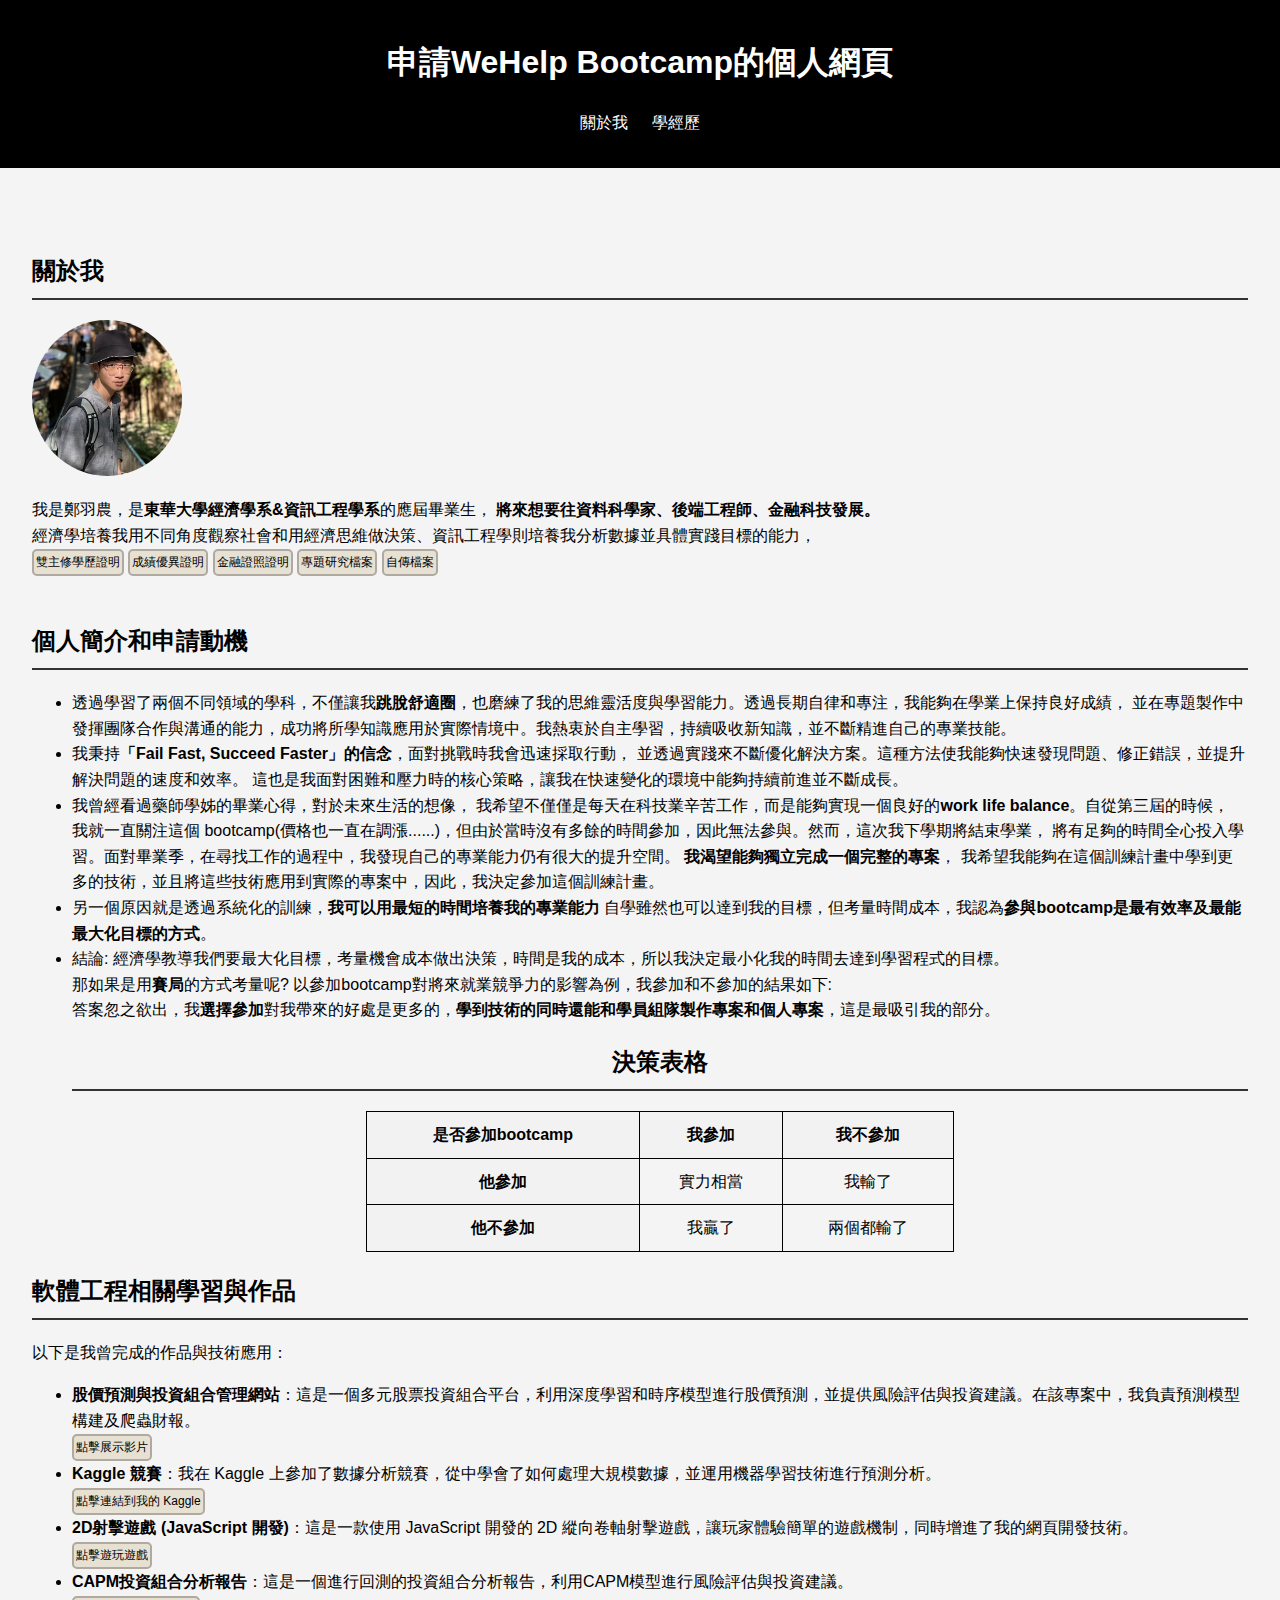
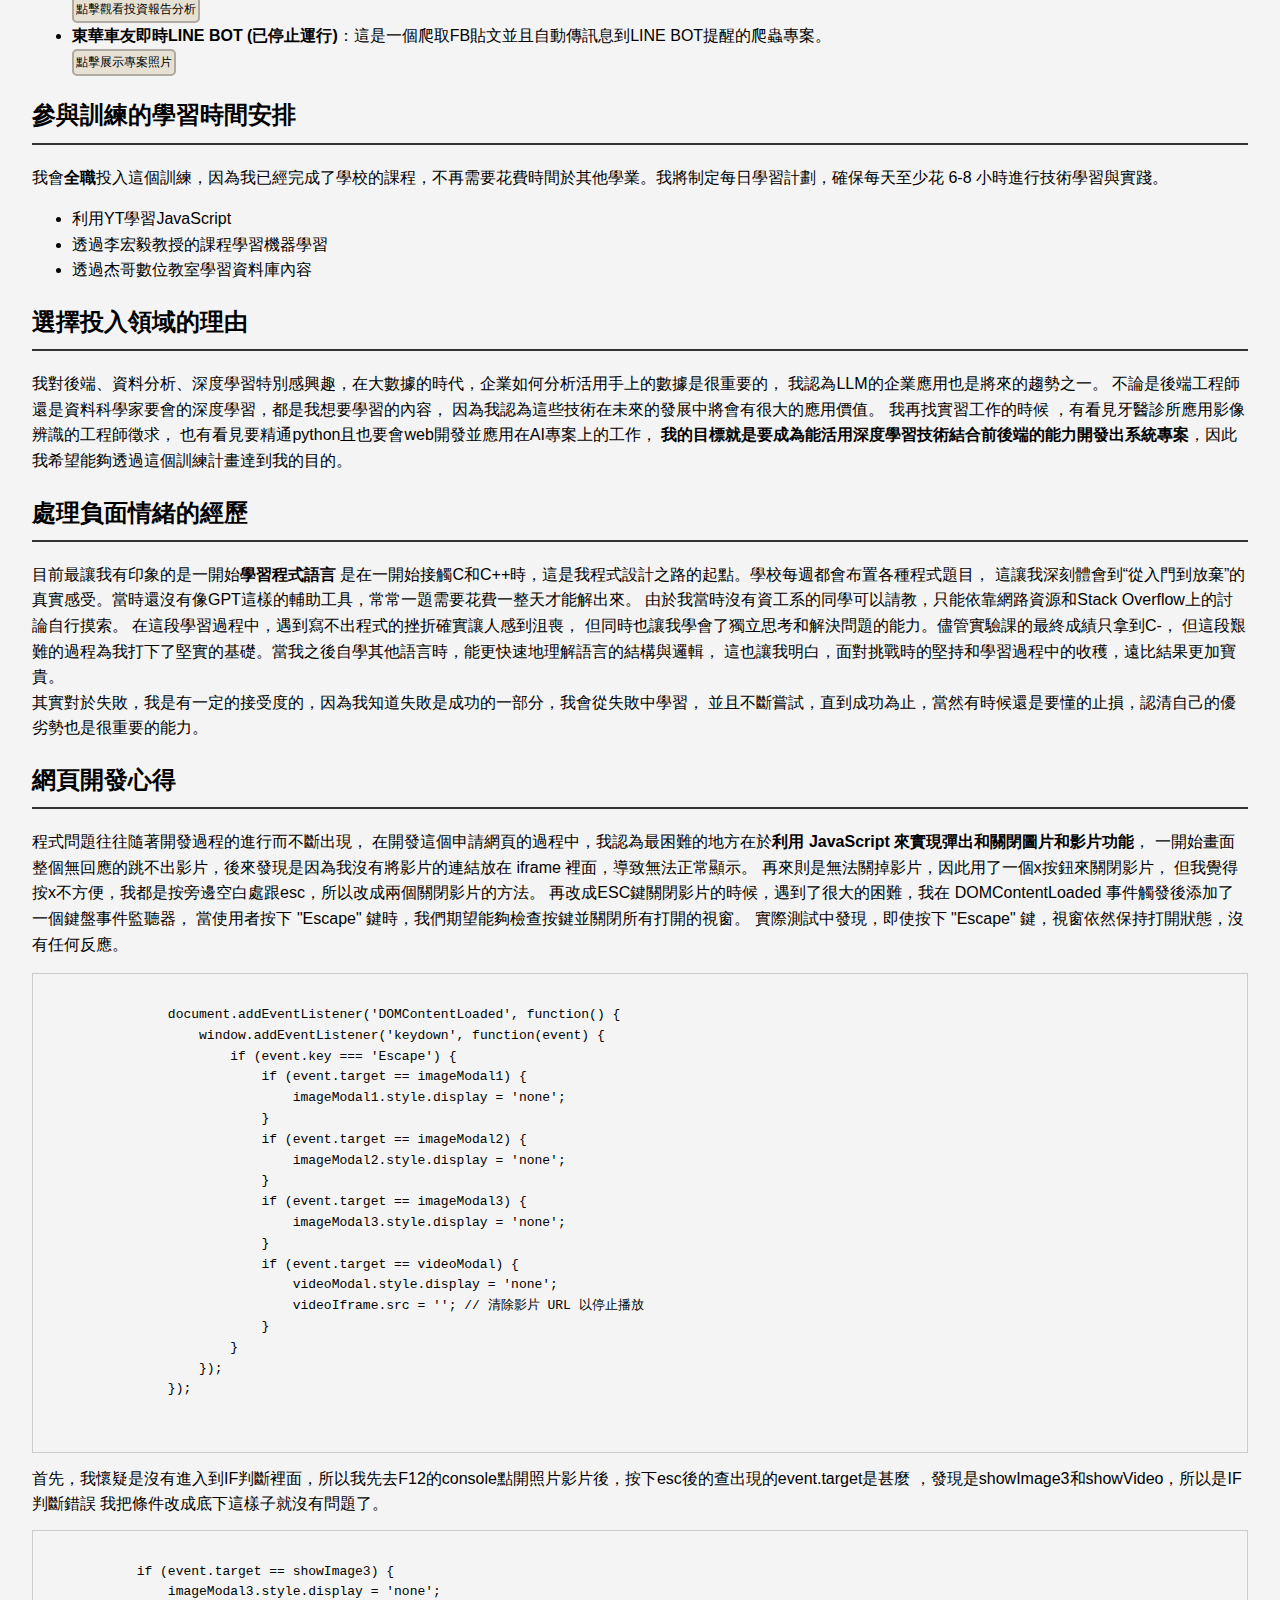
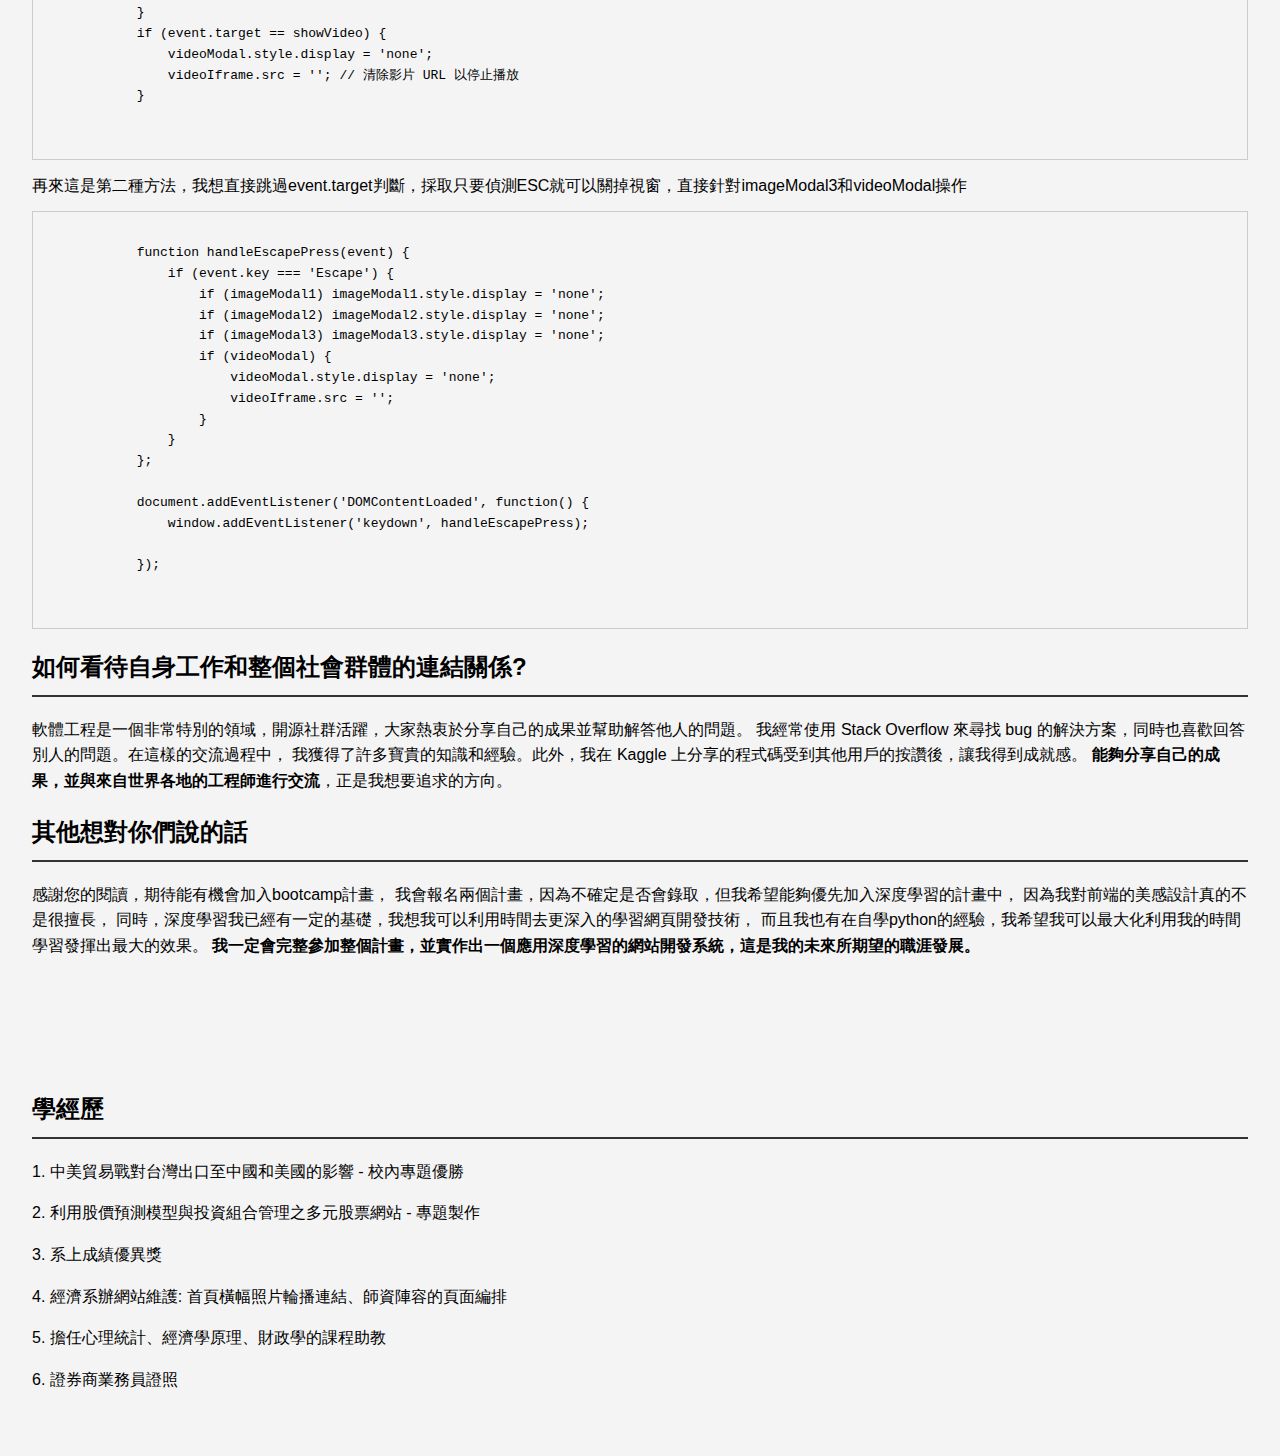
==== index.html @ db741497 "Updated web20" ====
<!DOCTYPE html>
<html lang="en">

<head>
    <meta charset="UTF-8">
    <meta name="viewport" content="width=device-width, initial-scale=1.0">
    <title>申請WeHelp Bootcamp的個人網頁</title>
    <style>
        pre {
            background-color: #f4f4f4;
            padding: 10px;
            border: 1px solid #ccc;
            overflow: auto;
            white-space: pre-wrap; /* 允許自動換行 */
        }
        code {
            font-family: monospace; /* 使用等寬字型 */
        }
    </style>
    <link rel="stylesheet" href="style.css">
</head>

<body  id="about">
    <header>
        <h1>申請WeHelp Bootcamp的個人網頁</h1>
        <nav>
            <ul>
                <li><a href="#about">關於我</a></li>
                <li><a href="#resume">學經歷</a></li>
            </ul>
        </nav>
    </header>


    <section id="about">
        <h2>關於我</h2>
        <div class="profile-container">
            <img src="myphoto.jpg" alt="個人照片" class="profile-photo">

        </div>
        <div class="profile-info">
            <h1></h1>
            我是鄭羽農，是<strong>東華大學經濟學系&資訊工程學系</strong>的應屆畢業生， <strong>將來想要往資料科學家、後端工程師、金融科技發展。</strong>
            <br>
            經濟學培養我用不同角度觀察社會和用經濟思維做決策、資訊工程學則培養我分析數據並具體實踐目標的能力，
            <!-- <p>郵件: <a href="mailto:kennyzaq12wsx@gmail.com" class="no-underline">kennyzaq12wsx@gmail.com</a></p>
            <p>電話: 0971265565</p> -->
            <br>
            <a href="學歷證明.pdf" target="_blank" class="info-box">雙主修學歷證明</a>
            <a href="成績排名證明.pdf" target="_blank" class="info-box">成績優異證明</a>
            
            <a href="#" id="showImage2" class="info-box" class="button-link">金融證照證明</a>
            <div id="imageModal2" class="modal">
                <!-- <span class="close">&times;</span> -->
                <img class="modal-content" id="modalImage2" src="金融證照.jpg" alt="">
            </div>
            <a href="其他有利審查資料.pdf" target="_blank" class="info-box">專題研究檔案</a>
        <a href="自傳檔案.pdf"  target="_blank" class="info-box">
            自傳檔案
        </a>
        </div>
        <br>

    
        <h2>個人簡介和申請動機</h2>
        <ul>
            <li>透過學習了兩個不同領域的學科，不僅讓我<strong>跳脫舒適圈</strong>，也磨練了我的思維靈活度與學習能力。透過長期自律和專注，我能夠在學業上保持良好成績，
                並在專題製作中發揮團隊合作與溝通的能力，成功將所學知識應用於實際情境中。我熱衷於自主學習，持續吸收新知識，並不斷精進自己的專業技能。
                <br>
           <li> 我秉持<strong>「Fail Fast, Succeed Faster」的信念</strong>，面對挑戰時我會迅速採取行動，
            並透過實踐來不斷優化解決方案。這種方法使我能夠快速發現問題、修正錯誤，並提升解決問題的速度和效率。
            這也是我面對困難和壓力時的核心策略，讓我在快速變化的環境中能夠持續前進並不斷成長。</li>

        <li>
            我曾經看過藥師學姊的畢業心得，對於未來生活的想像，
            我希望不僅僅是每天在科技業辛苦工作，而是能夠實現一個良好的<strong>work life balance</strong>。自從第三屆的時候，
            我就一直關注這個 bootcamp(價格也一直在調漲......)，但由於當時沒有多餘的時間參加，因此無法參與。然而，這次我下學期將結束學業，
            將有足夠的時間全心投入學習。面對畢業季，在尋找工作的過程中，我發現自己的專業能力仍有很大的提升空間。
            <strong>我渴望能夠獨立完成一個完整的專案</strong>，
            我希望我能夠在這個訓練計畫中學到更多的技術，並且將這些技術應用到實際的專案中，因此，我決定參加這個訓練計畫。
            <br>
        </li>
            <li>
                另一個原因就是透過系統化的訓練，<strong>我可以用最短的時間培養我的專業能力</strong>
            自學雖然也可以達到我的目標，但考量時間成本，我認為<strong>參與bootcamp是最有效率及最能最大化目標的方式</strong>。
        </li>
        <li>
                結論:  經濟學教導我們要最大化目標，考量機會成本做出決策，時間是我的成本，所以我決定最小化我的時間去達到學習程式的目標。
            <br>
            那如果是用<strong>賽局</strong>的方式考量呢? 以參加bootcamp對將來就業競爭力的影響為例，我參加和不參加的結果如下:
            <br>
            答案忽之欲出，我<strong>選擇參加</strong>對我帶來的好處是更多的，<strong>學到技術的同時還能和學員組隊製作專案和個人專案</strong>，這是最吸引我的部分。
            <h2 style="text-align: center;">決策表格</h2>

                <table>     
                    <tr>
                        <th>是否參加bootcamp</th>
                        <th>我參加</th>
                        <th>我不參加</th>
                    </tr>
                    <tr>
                        <th>他參加</th>
                        <td>實力相當</td>
                        <td>我輸了</td>
                    </tr>
                    <tr>
                        <th>他不參加</th>
                        <td>我贏了</td>
                        <td>兩個都輸了</td>
                    </tr>
                </table>
        </li>


    </ul>        
    <h2>軟體工程相關學習與作品</h2>
        <p>以下是我曾完成的作品與技術應用：</p>
        <ul>
            <li>
                <strong>股價預測與投資組合管理網站</strong>：這是一個多元股票投資組合平台，利用深度學習和時序模型進行股價預測，並提供風險評估與投資建議。在該專案中，我負責預測模型構建及爬蟲財報。
                <br>
                <a href="#" id="showVideo" class="info-box" class="button-link"   >點擊展示影片</a>
                <div id="videoModal" class="modal">
                    <!-- <span class="close">&times;</span> -->
                    <div class="modal-content">
                        <iframe id="modalVideo" width="560" height="315" src="" frameborder="0" allow="autoplay; encrypted-media;" allowfullscreen></iframe>
                    </div>
                </div>
            </li>
            <li>
                <strong>Kaggle 競賽</strong>：我在 Kaggle 上參加了數據分析競賽，從中學會了如何處理大規模數據，並運用機器學習技術進行預測分析。
                <br>
                <a href="https://www.kaggle.com/code/cyn1018/rf-xgb-knn-svm-with-wrapper-and-smote-enn-91"  class="info-box" class="button-link" target="_blank">點擊連結到我的 Kaggle</a>
            </li>
            <li>
                <strong>2D射擊遊戲 (JavaScript 開發)</strong>：這是一款使用 JavaScript 開發的 2D 縱向卷軸射擊遊戲，讓玩家體驗簡單的遊戲機制，同時增進了我的網頁開發技術。
                <br>
                <a href="shoot.html" target="_blank"  class="info-box" class="button-link">點擊遊玩遊戲</a>
            </li>
            
            <li>
                <strong>CAPM投資組合分析報告</strong>：這是一個進行回測的投資組合分析報告，利用CAPM模型進行風險評估與投資建議。
                <br>
                <a href="CAPM股票投資組合.pdf"  target="_blank" class="info-box">
                    點擊觀看投資報告分析
                </a>            
            </li>

            <li>
               <strong>東華車友即時LINE BOT (已停止運行)</strong>：這是一個爬取FB貼文並且自動傳訊息到LINE BOT提醒的爬蟲專案。
               <br>
               <a href="#" id="showImage3" class="info-box" class="button-link">點擊展示專案照片</a>
                <div id="imageModal3" class="modal">
                    <!-- <span class="close">&times;</span> -->
                    <img class="modal-content" id="modalImage3" src="東華LINE BOT.png" alt="">
                </div>
            </li>

        </ul>

        <h2>參與訓練的學習時間安排</h2>
        <p>我會<strong>全職</strong>投入這個訓練，因為我已經完成了學校的課程，不再需要花費時間於其他學業。我將制定每日學習計劃，確保每天至少花 6-8 小時進行技術學習與實踐。
        <ul>
            <li><a href="https://youtu.be/EerdGm-ehJQ?si=JlsLWfzOe9l2TDKz" target="_blank" class="button-link">利用YT學習JavaScript</a></li>
            <li><a href="https://www.youtube.com/@HungyiLeeNTU" target="_blank" class="button-link">透過李宏毅教授的課程學習機器學習</a></li>
            <li><a href="https://www.youtube.com/@SJChenNUU" target="_blank" class="button-link">透過杰哥數位教室學習資料庫內容</a></li>
        </ul>
        
        </p>

        <h2>選擇投入領域的理由</h2>
        <p>
            我對後端、資料分析、深度學習特別感興趣，在大數據的時代，企業如何分析活用手上的數據是很重要的，
            我認為LLM的企業應用也是將來的趨勢之一。

            不論是後端工程師還是資料科學家要會的深度學習，都是我想要學習的內容， 
            因為我認為這些技術在未來的發展中將會有很大的應用價值。 我再找實習工作的時候
            ，有看見牙醫診所應用影像辨識的工程師徵求， 也有看見要精通python且也要會web開發並應用在AI專案上的工作， 
            <strong>我的目標就是要成為能活用深度學習技術結合前後端的能力開發出系統專案</strong>，因此我希望能夠透過這個訓練計畫達到我的目的。

        
        </p>
        
        <h2>處理負面情緒的經歷</h2>
        <p>
            目前最讓我有印象的是一開始<strong>學習程式語言</strong>
            是在一開始接觸C和C++時，這是我程式設計之路的起點。學校每週都會布置各種程式題目，
            這讓我深刻體會到“從入門到放棄”的真實感受。當時還沒有像GPT這樣的輔助工具，常常一題需要花費一整天才能解出來。
            由於我當時沒有資工系的同學可以請教，只能依靠網路資源和Stack Overflow上的討論自行摸索。

            在這段學習過程中，遇到寫不出程式的挫折確實讓人感到沮喪，
            但同時也讓我學會了獨立思考和解決問題的能力。儘管實驗課的最終成績只拿到C-，
            但這段艱難的過程為我打下了堅實的基礎。當我之後自學其他語言時，能更快速地理解語言的結構與邏輯，
            這也讓我明白，面對挑戰時的堅持和學習過程中的收穫，遠比結果更加寶貴。
            <br>
            其實對於失敗，我是有一定的接受度的，因為我知道失敗是成功的一部分，我會從失敗中學習，
            並且不斷嘗試，直到成功為止，當然有時候還是要懂的止損，認清自己的優劣勢也是很重要的能力。
        </p>
        <h2>網頁開發心得</h2>
        <p>
            程式問題往往隨著開發過程的進行而不斷出現，
            在開發這個申請網頁的過程中，我認為最困難的地方在於<strong>利用 JavaScript 來實現彈出和關閉圖片和影片功能</strong>，
            一開始畫面整個無回應的跳不出影片，後來發現是因為我沒有將影片的連結放在 iframe 裡面，導致無法正常顯示。
            再來則是無法關掉影片，因此用了一個x按鈕來關閉影片，
            但我覺得按x不方便，我都是按旁邊空白處跟esc，所以改成兩個關閉影片的方法。
            再改成ESC鍵關閉影片的時候，遇到了很大的困難，我在 DOMContentLoaded 事件觸發後添加了一個鍵盤事件監聽器，
            當使用者按下 "Escape" 鍵時，我們期望能夠檢查按鍵並關閉所有打開的視窗。
            實際測試中發現，即使按下 "Escape" 鍵，視窗依然保持打開狀態，沒有任何反應。
            <pre>
                <code>
                document.addEventListener('DOMContentLoaded', function() {
                    window.addEventListener('keydown', function(event) {
                        if (event.key === 'Escape') {
                            if (event.target == imageModal1) {
                                imageModal1.style.display = 'none';
                            }
                            if (event.target == imageModal2) {
                                imageModal2.style.display = 'none';
                            }
                            if (event.target == imageModal3) {
                                imageModal3.style.display = 'none';
                            }
                            if (event.target == videoModal) {
                                videoModal.style.display = 'none';
                                videoIframe.src = ''; // 清除影片 URL 以停止播放
                            }
                        }
                    });
                });
                </code>
            </pre>
            首先，我懷疑是沒有進入到IF判斷裡面，所以我先去F12的console點開照片影片後，按下esc後的查出現的event.target是甚麼
            ，發現是showImage3和showVideo，所以是IF判斷錯誤
            我把條件改成底下這樣子就沒有問題了。
            <pre>
                <code>
            if (event.target == showImage3) {
                imageModal3.style.display = 'none';
            }
            if (event.target == showVideo) {
                videoModal.style.display = 'none';
                videoIframe.src = ''; // 清除影片 URL 以停止播放
            }
        </code>
    </pre>
    再來這是第二種方法，我想直接跳過event.target判斷，採取只要偵測ESC就可以關掉視窗，直接針對imageModal3和videoModal操作
            <pre>
                <code>
            function handleEscapePress(event) {
                if (event.key === 'Escape') {
                    if (imageModal1) imageModal1.style.display = 'none';
                    if (imageModal2) imageModal2.style.display = 'none';
                    if (imageModal3) imageModal3.style.display = 'none';
                    if (videoModal) {
                        videoModal.style.display = 'none';
                        videoIframe.src = '';
                    }
                }
            };
            
            document.addEventListener('DOMContentLoaded', function() {
                window.addEventListener('keydown', handleEscapePress);
                
            });
        </code>
    </pre>

            
        </p>
        <h2>如何看待自身工作和整個社會群體的連結關係?</h2>
        <p>軟體工程是一個非常特別的領域，開源社群活躍，大家熱衷於分享自己的成果並幫助解答他人的問題。
            我經常使用 Stack Overflow 來尋找 bug 的解決方案，同時也喜歡回答別人的問題。在這樣的交流過程中，
            我獲得了許多寶貴的知識和經驗。此外，我在 Kaggle 上分享的程式碼受到其他用戶的按讚後，讓我得到成就感。
            <strong>能夠分享自己的成果，並與來自世界各地的工程師進行交流</strong>，正是我想要追求的方向。
        </p>

        <h2>其他想對你們說的話</h2>
        <p>感謝您的閱讀，期待能有機會加入bootcamp計畫，
            我會報名兩個計畫，因為不確定是否會錄取，但我希望能夠優先加入深度學習的計畫中，
            因為我對前端的美感設計真的不是很擅長，
            同時，深度學習我已經有一定的基礎，我想我可以利用時間去更深入的學習網頁開發技術，
            而且我也有在自學python的經驗，我希望我可以最大化利用我的時間學習發揮出最大的效果。
            <strong>我一定會完整參加整個計畫，並實作出一個應用深度學習的網站開發系統，這是我的未來所期望的職涯發展。</strong>
        </p>
        

    </section>
    <section id="resume">
        <h2>學經歷</h2>
        <div class="container">
            <p id="showImage1" >1. 中美貿易戰對台灣出口至中國和美國的影響 - 校內專題優勝</p>
            <p id="showVideo" >2. 利用股價預測模型與投資組合管理之多元股票網站 - 專題製作</p>
            <p id="showImage2" >3. 系上成績優異獎</p>
            <p >4.  經濟系辦網站維護: 首頁橫幅照片輪播連結、師資陣容的頁面編排</p>
            <p id="showImage3">5. 擔任心理統計、經濟學原理、財政學的課程助教</p>
            6. 證券商業務員證照
        </div>
    </section>


    <script src="script.js"></script>
</body>

</html>
---- style.css ----
/* 通用樣式 */
body {
    font-family: Arial, sans-serif;
    line-height: 1.6;
    margin: 0;
    padding: 0;
}
.info-box {
    display: inline-block;
    border: 2px solid #B0A99F; /* 灰米色邊框 */
    border-radius: 5px; /* 邊角圓滑 */
    padding: 2px; /* 內邊距 */
    background-color: #E6E1D3; /* 灰米色背景 */
    text-align: center; /* 文字置中 */
    text-decoration: none; /* 去掉下劃線 */
    color: black; /* 灰米色文字 */
    position: relative; /* 為後面的提示提供位置基準 */
    transition: background-color 0.3s, border-color 0.3s; /* 增加過渡效果 */
    font-size: 12px; /* 調整字體大小 */

}

.info-box:hover {
    background-color: #D1CCBF; /* 懸停時的背景顏色 */
    border-color: #8A7B6C; /* 懸停時的邊框顏色 */
}

.info-box::after {
    color: #666; /* 提示顏色 */
    display: block; /* 使提示顯示為塊元素 */
    margin-top: 5px; /* 上邊距 */
}
header {
    background: black;
    color: #fff;
    padding: 1rem 0;
    text-align: center;
}

header nav ul {
    list-style: none;
    padding: 0;
}

header nav ul li {
    display: inline;
    margin: 0 10px;
}

header nav ul li a {
    color: #fff;
    text-decoration: none;
}

section {
    padding: 2rem;
    margin: 2rem 0;
}

h2 {
    border-bottom: 2px solid #333;
    padding-bottom: 0.5rem;
}

#about {
    background: #f4f4f4;
}


.button-link {
    color: black;
    text-decoration: none;
}

.button-link:hover {
    color: blue;
}

/* 圖片樣式 */
.profile-photo {
    max-width: 150px;
    height: auto;
    border-radius: 50%;
} 

/* 模態窗口樣式 */
.modal {
    display: none;
    position: fixed;
    z-index: 1;
    left: 0;
    top: 0;
    width: 100%;
    height: 100%;
    background-color: rgba(0, 0, 0, 0.7);
}

table {
    width: 50%;
    border-collapse: collapse; /* 讓表格邊框合併 */
    margin: 20px auto;
    text-align: center;
}

th, td {
    border: 1px solid black; /* 為每個儲存格加上黑色邊框 */
    padding: 10px;
}

th {
    background-color: #f2f2f2; /* 增加標題背景色 */
}

.modal-content {
    margin: auto; /* 讓內容居中 */
    padding: 0; /* 取消內邊距，讓圖片更貼合 */
    width: auto; /* 自動寬度 */
    height: auto; /* 自動高度 */
    max-width: 40%; /* 不限制最大寬度*/
    max-height: 100%; /* 不限制最大高度  */
    overflow: hidden; /* 顯示溢出的內容 */
}


.profile-container {
    display: flex;
    align-items: center; /* 垂直置中 */
}

.profile-photo {
    width: 150px; /* 設定照片寬度 */
    height: auto; /* 保持比例 */
    margin-right: 20px; /* 照片和文字的間距 */
}

/* 去除鏈接的藍色底線和藍色字體 */
.no-underline {
    color: black; /* 設定字體顏色為黑色 */
    text-decoration: none; /* 去除底線 */
}
.profile-info {
    max-width: 1000px; /* 限制文字區域的最大寬度 */
}

.close {
    position: absolute;
    top: 10px;
    right: 25px;
    color: white;
    font-size: 30px;
    font-weight: bold;
    cursor: pointer;
}

.modal img, .modal iframe {
    width: 100%;
}
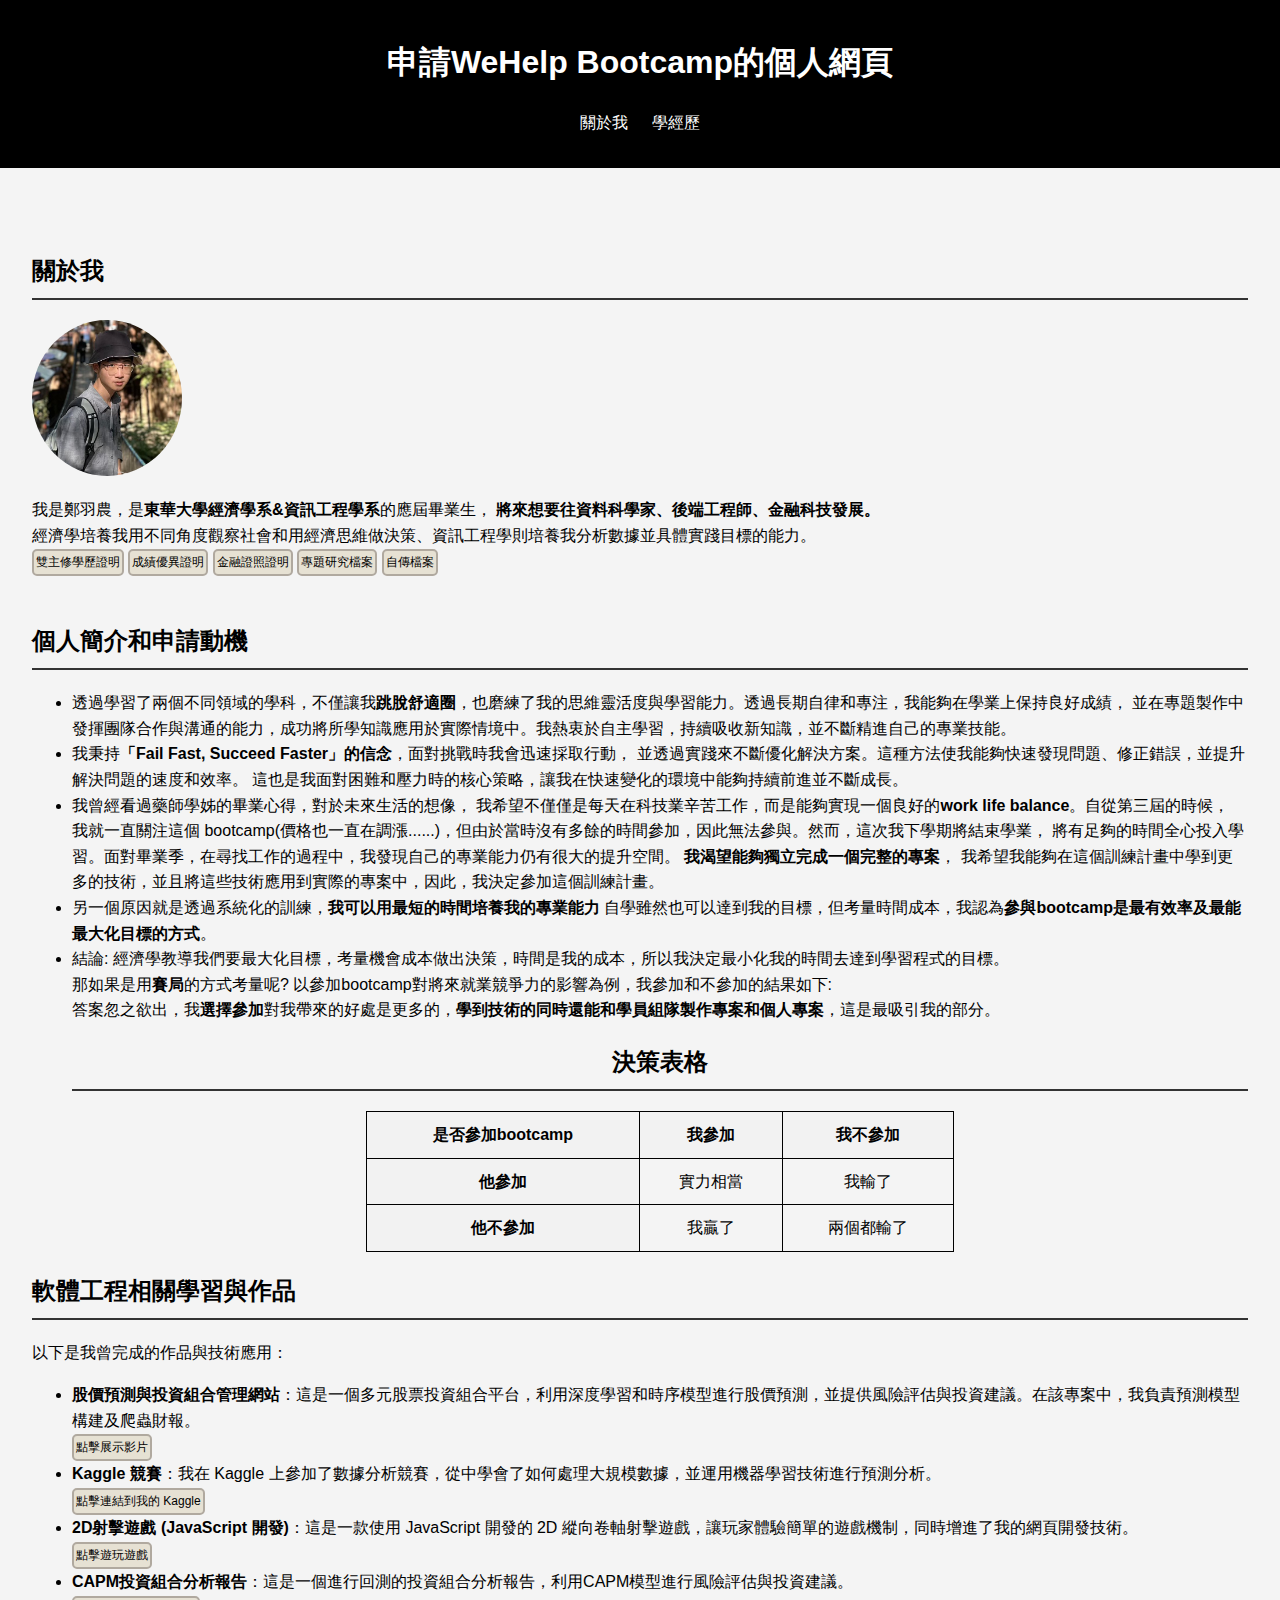
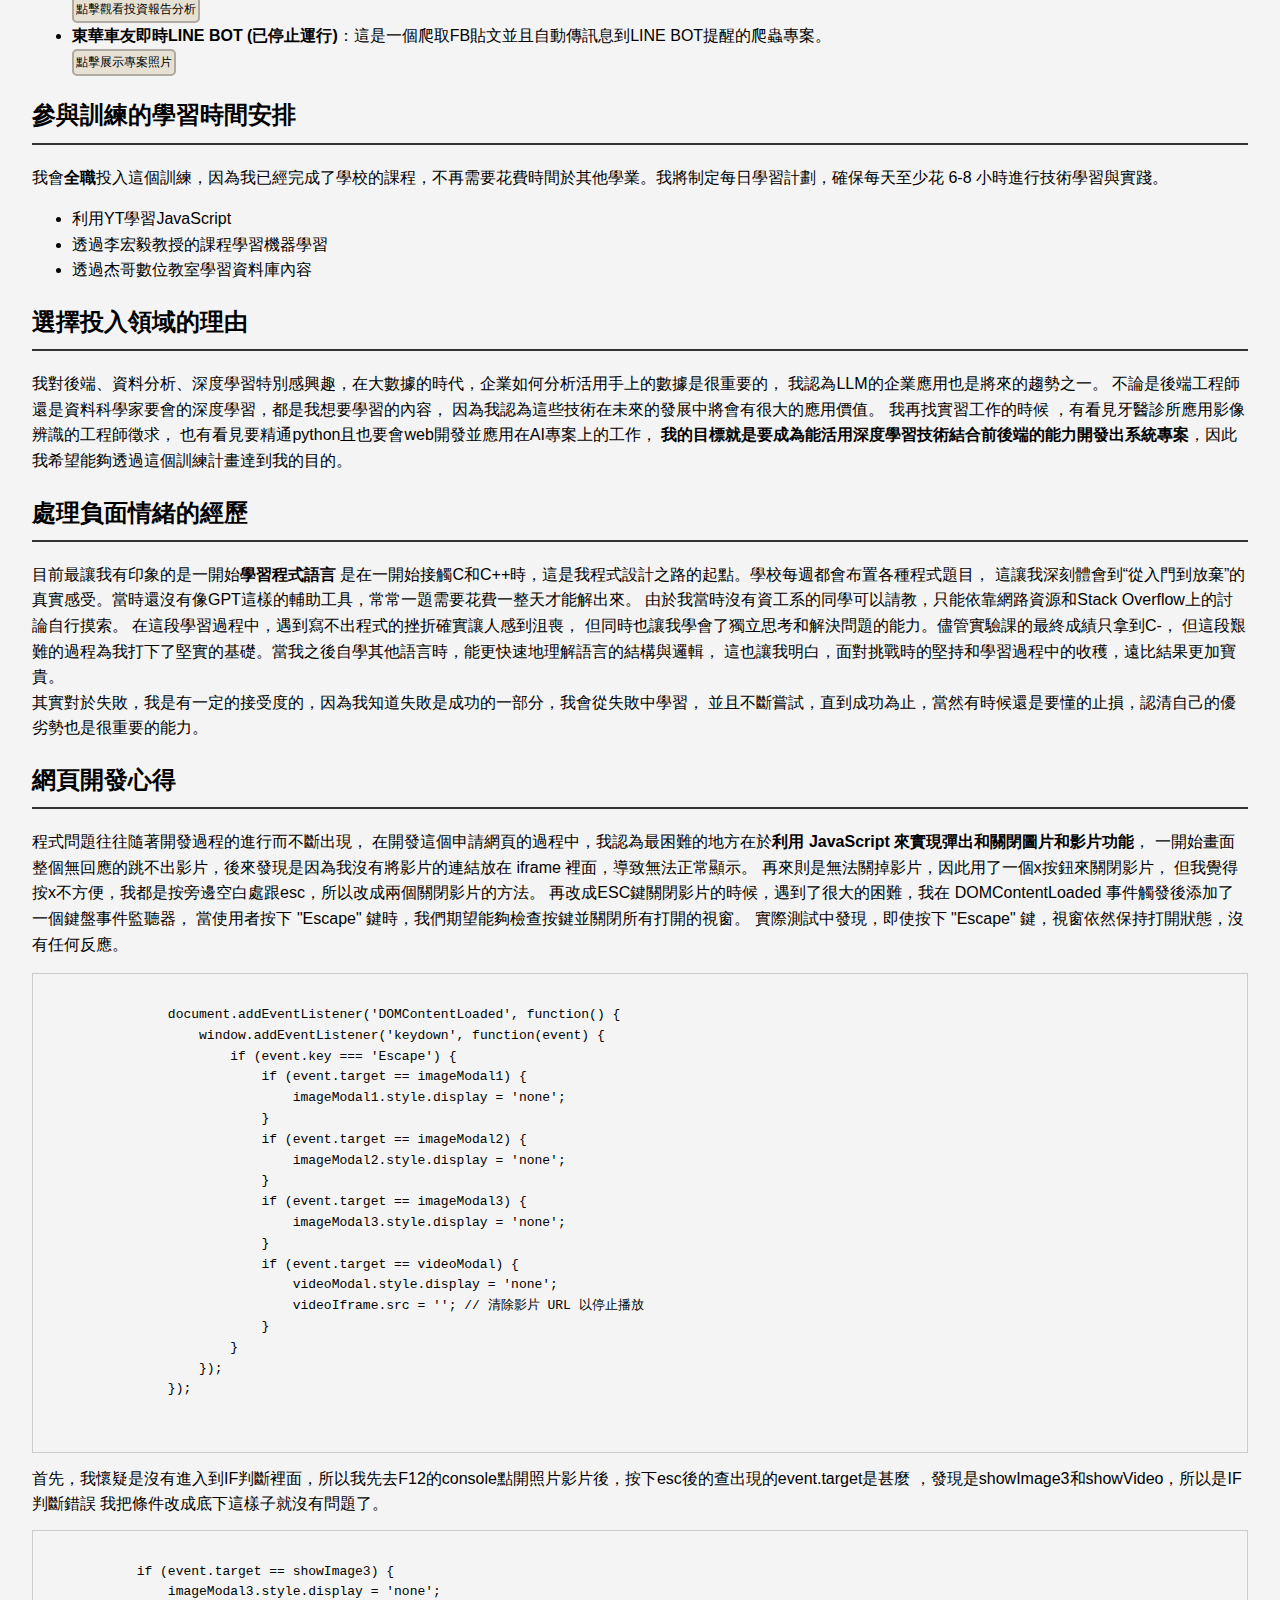
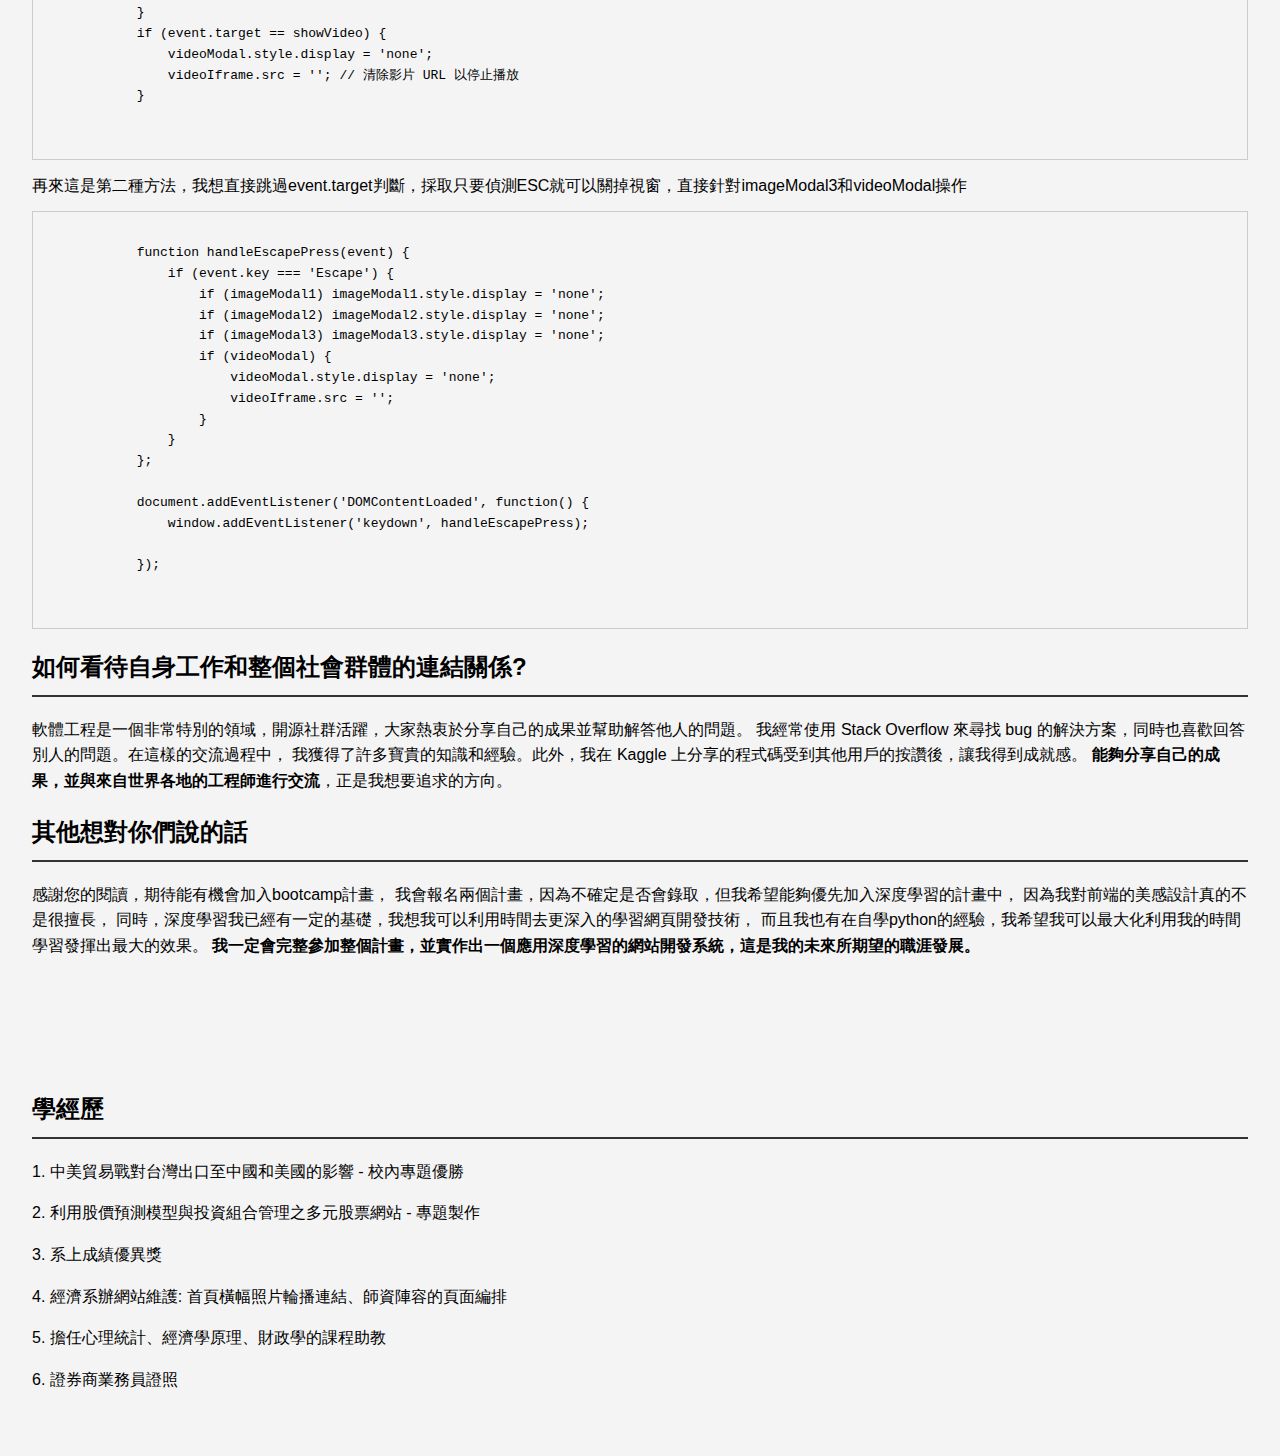
==== commit 0347bf7c: "Updated web21" ====
--- a/index.html
+++ b/index.html
@@ -42,7 +42,7 @@
             <h1></h1>
             我是鄭羽農，是<strong>東華大學經濟學系&資訊工程學系</strong>的應屆畢業生， <strong>將來想要往資料科學家、後端工程師、金融科技發展。</strong>
             <br>
-            經濟學培養我用不同角度觀察社會和用經濟思維做決策、資訊工程學則培養我分析數據並具體實踐目標的能力，
+            經濟學培養我用不同角度觀察社會和用經濟思維做決策、資訊工程學則培養我分析數據並具體實踐目標的能力。
             <!-- <p>郵件: <a href="mailto:kennyzaq12wsx@gmail.com" class="no-underline">kennyzaq12wsx@gmail.com</a></p>
             <p>電話: 0971265565</p> -->
             <br>
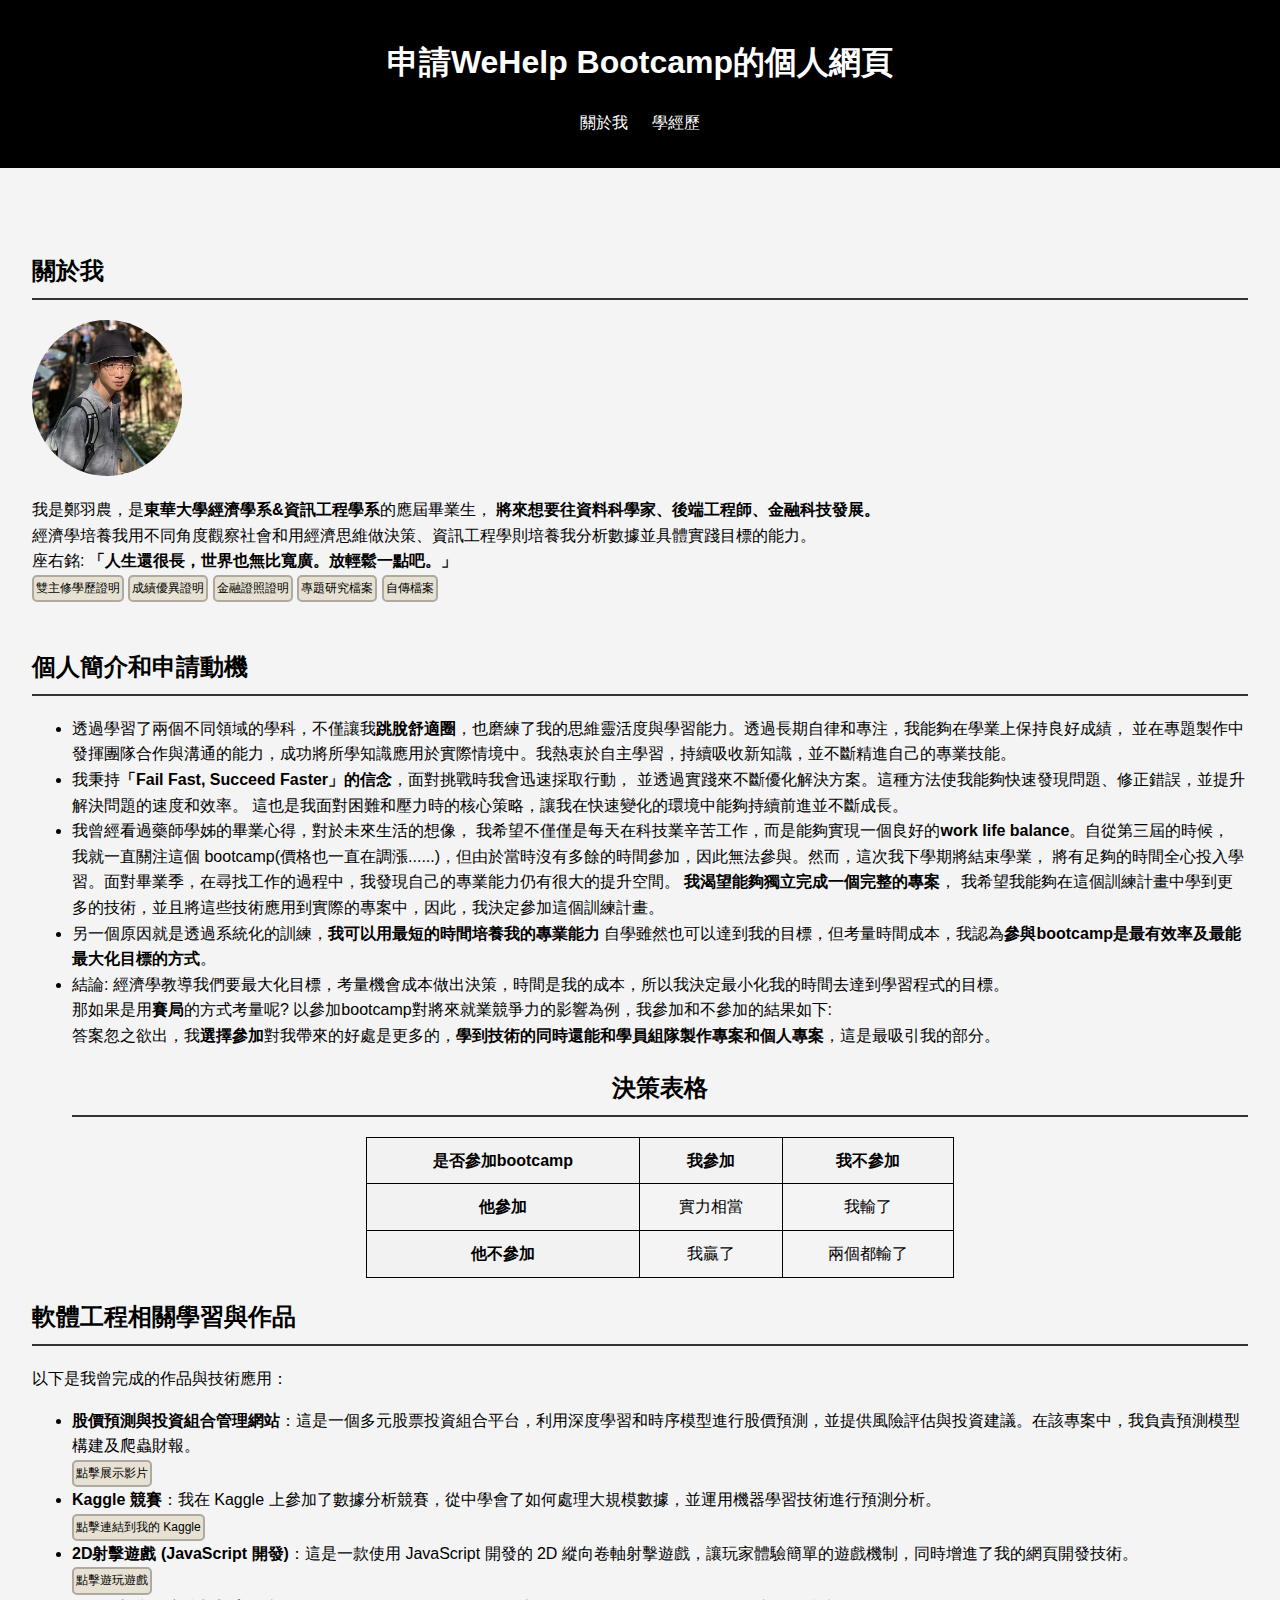
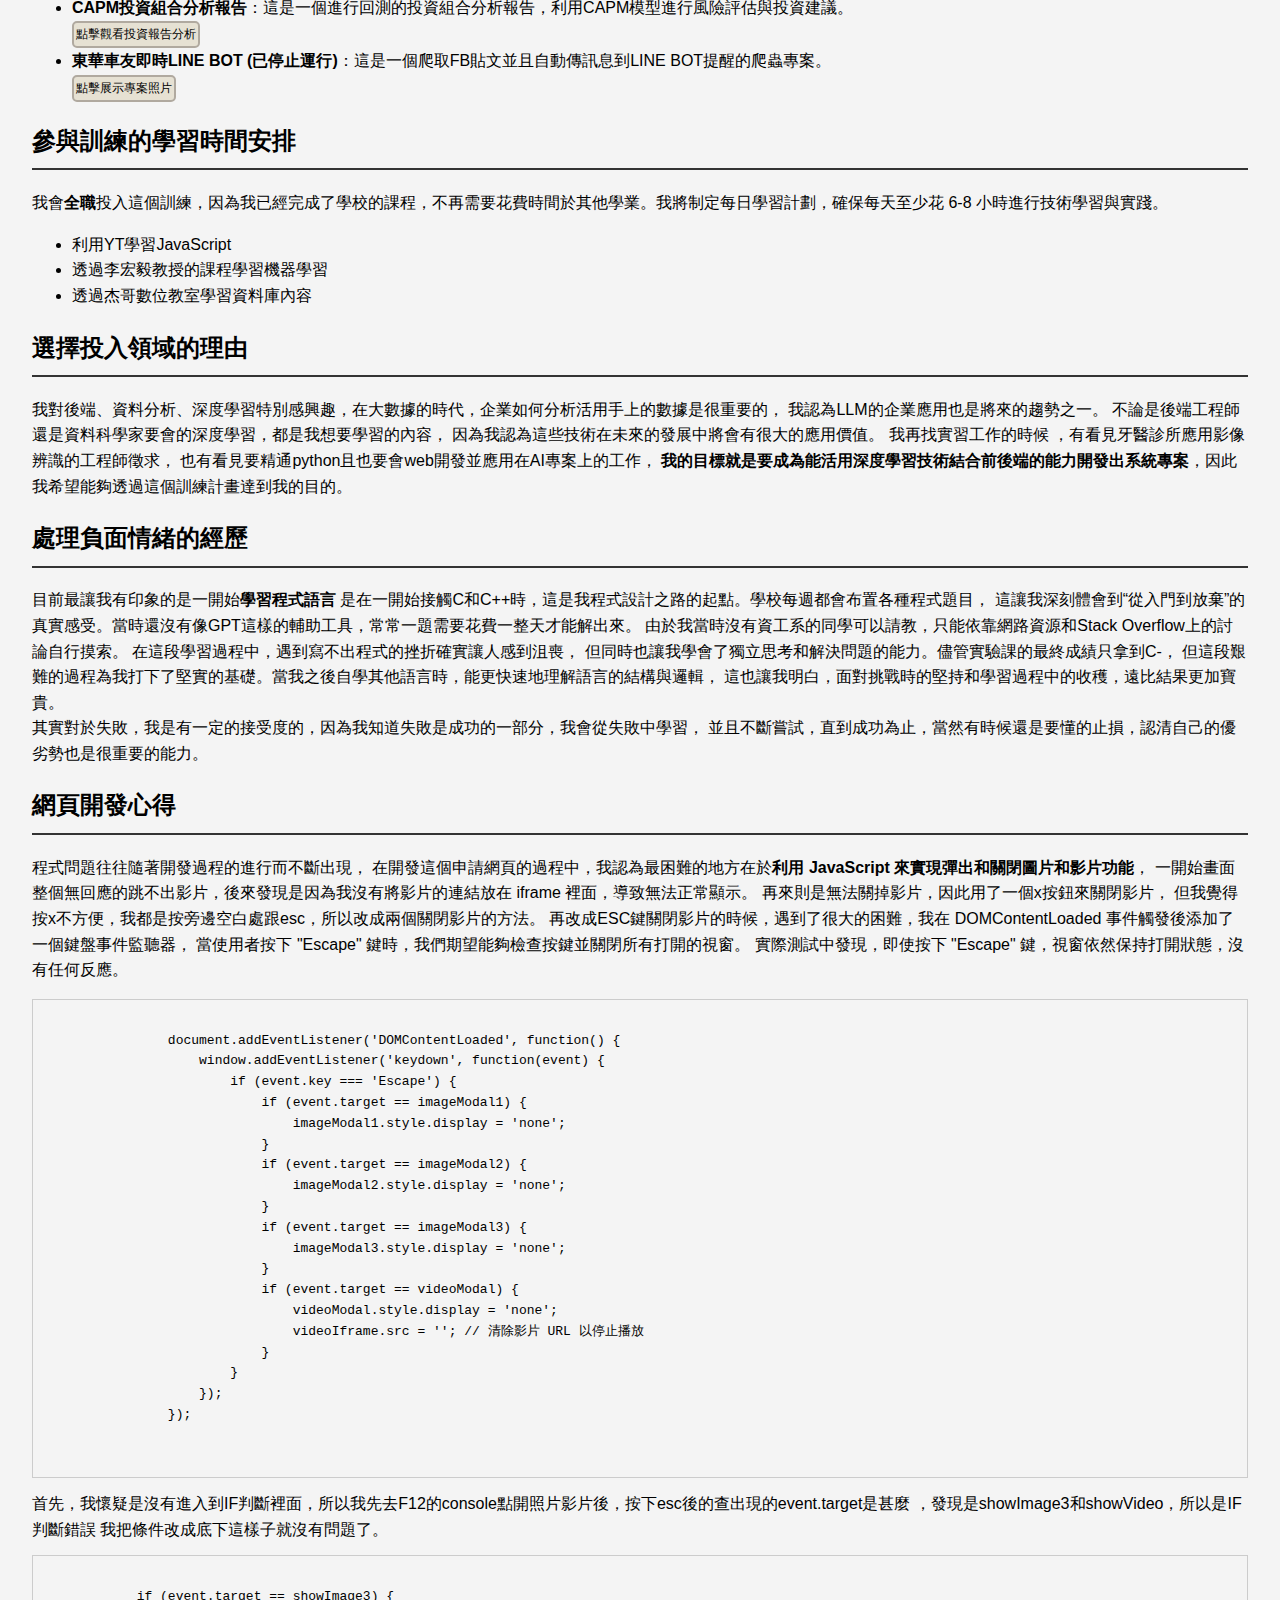
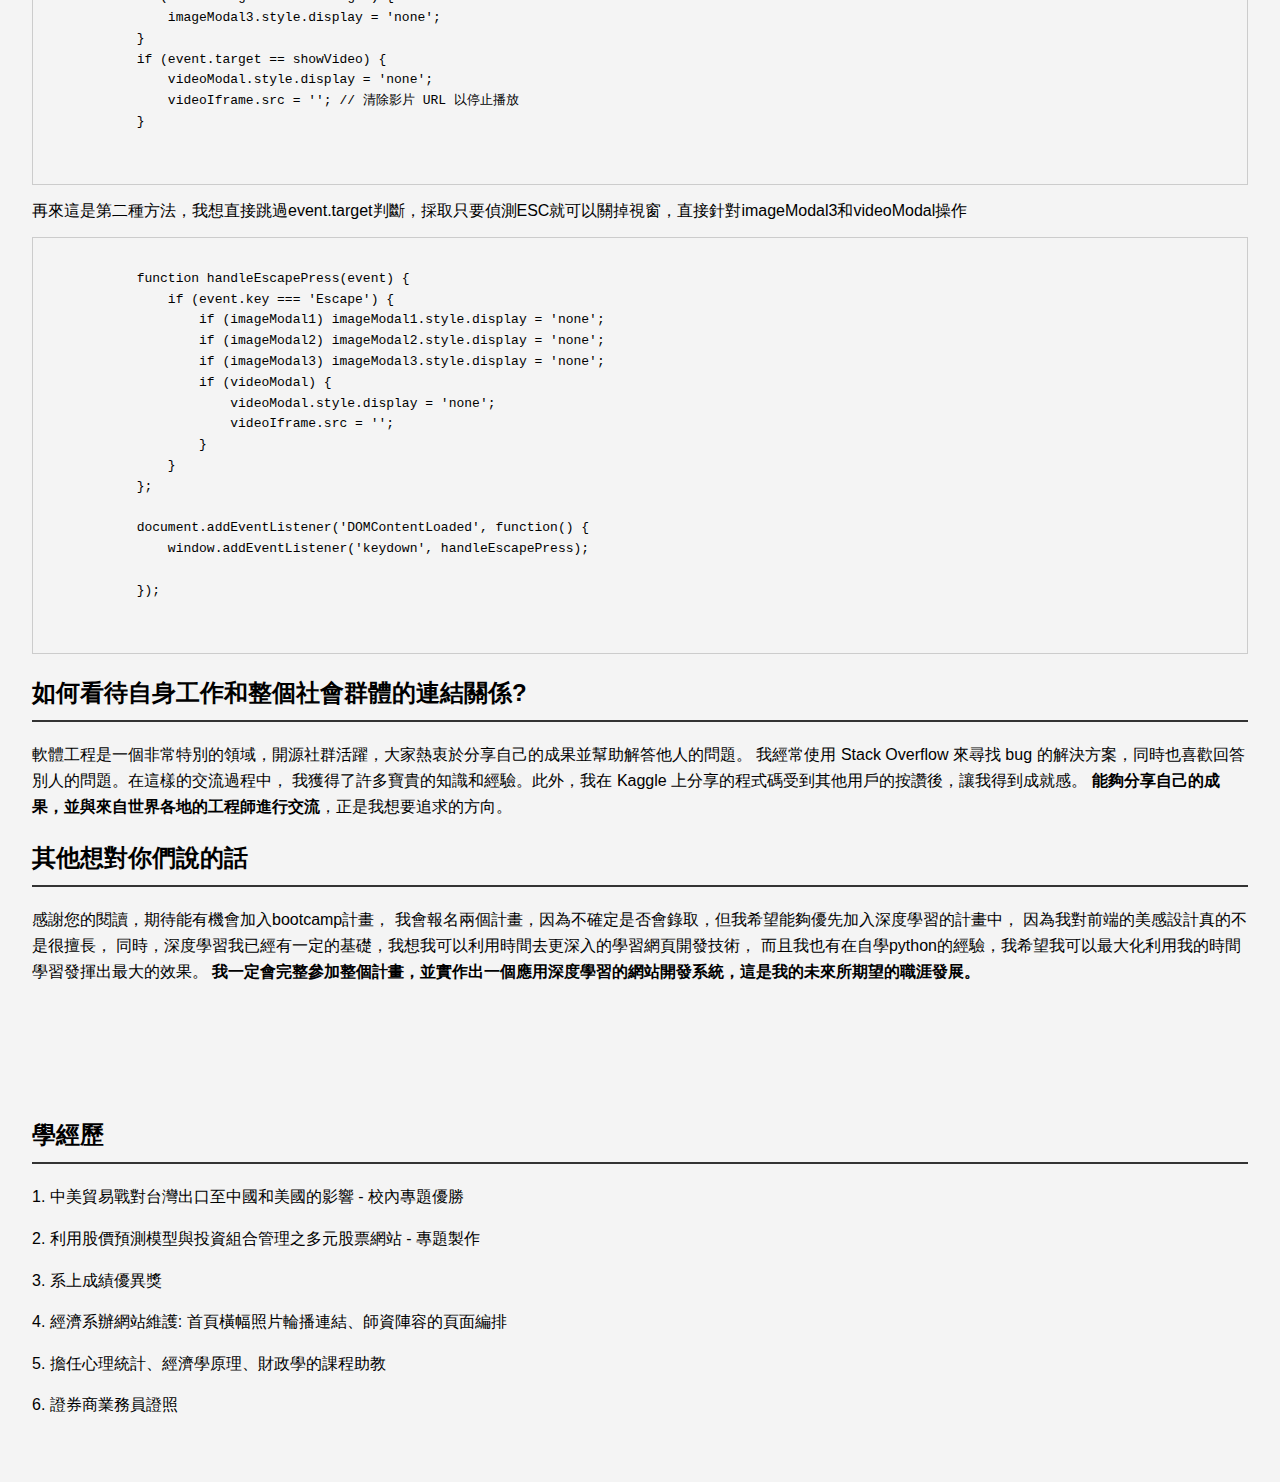
==== commit 7b3d7ccc: "Updated web22" ====
--- a/index.html
+++ b/index.html
@@ -43,9 +43,11 @@
             我是鄭羽農，是<strong>東華大學經濟學系&資訊工程學系</strong>的應屆畢業生， <strong>將來想要往資料科學家、後端工程師、金融科技發展。</strong>
             <br>
             經濟學培養我用不同角度觀察社會和用經濟思維做決策、資訊工程學則培養我分析數據並具體實踐目標的能力。
+            <br>
+            座右銘: <strong>「人生還很長，世界也無比寬廣。放輕鬆一點吧。」</strong>
+            <br>
             <!-- <p>郵件: <a href="mailto:kennyzaq12wsx@gmail.com" class="no-underline">kennyzaq12wsx@gmail.com</a></p>
             <p>電話: 0971265565</p> -->
-            <br>
             <a href="學歷證明.pdf" target="_blank" class="info-box">雙主修學歷證明</a>
             <a href="成績排名證明.pdf" target="_blank" class="info-box">成績優異證明</a>
             
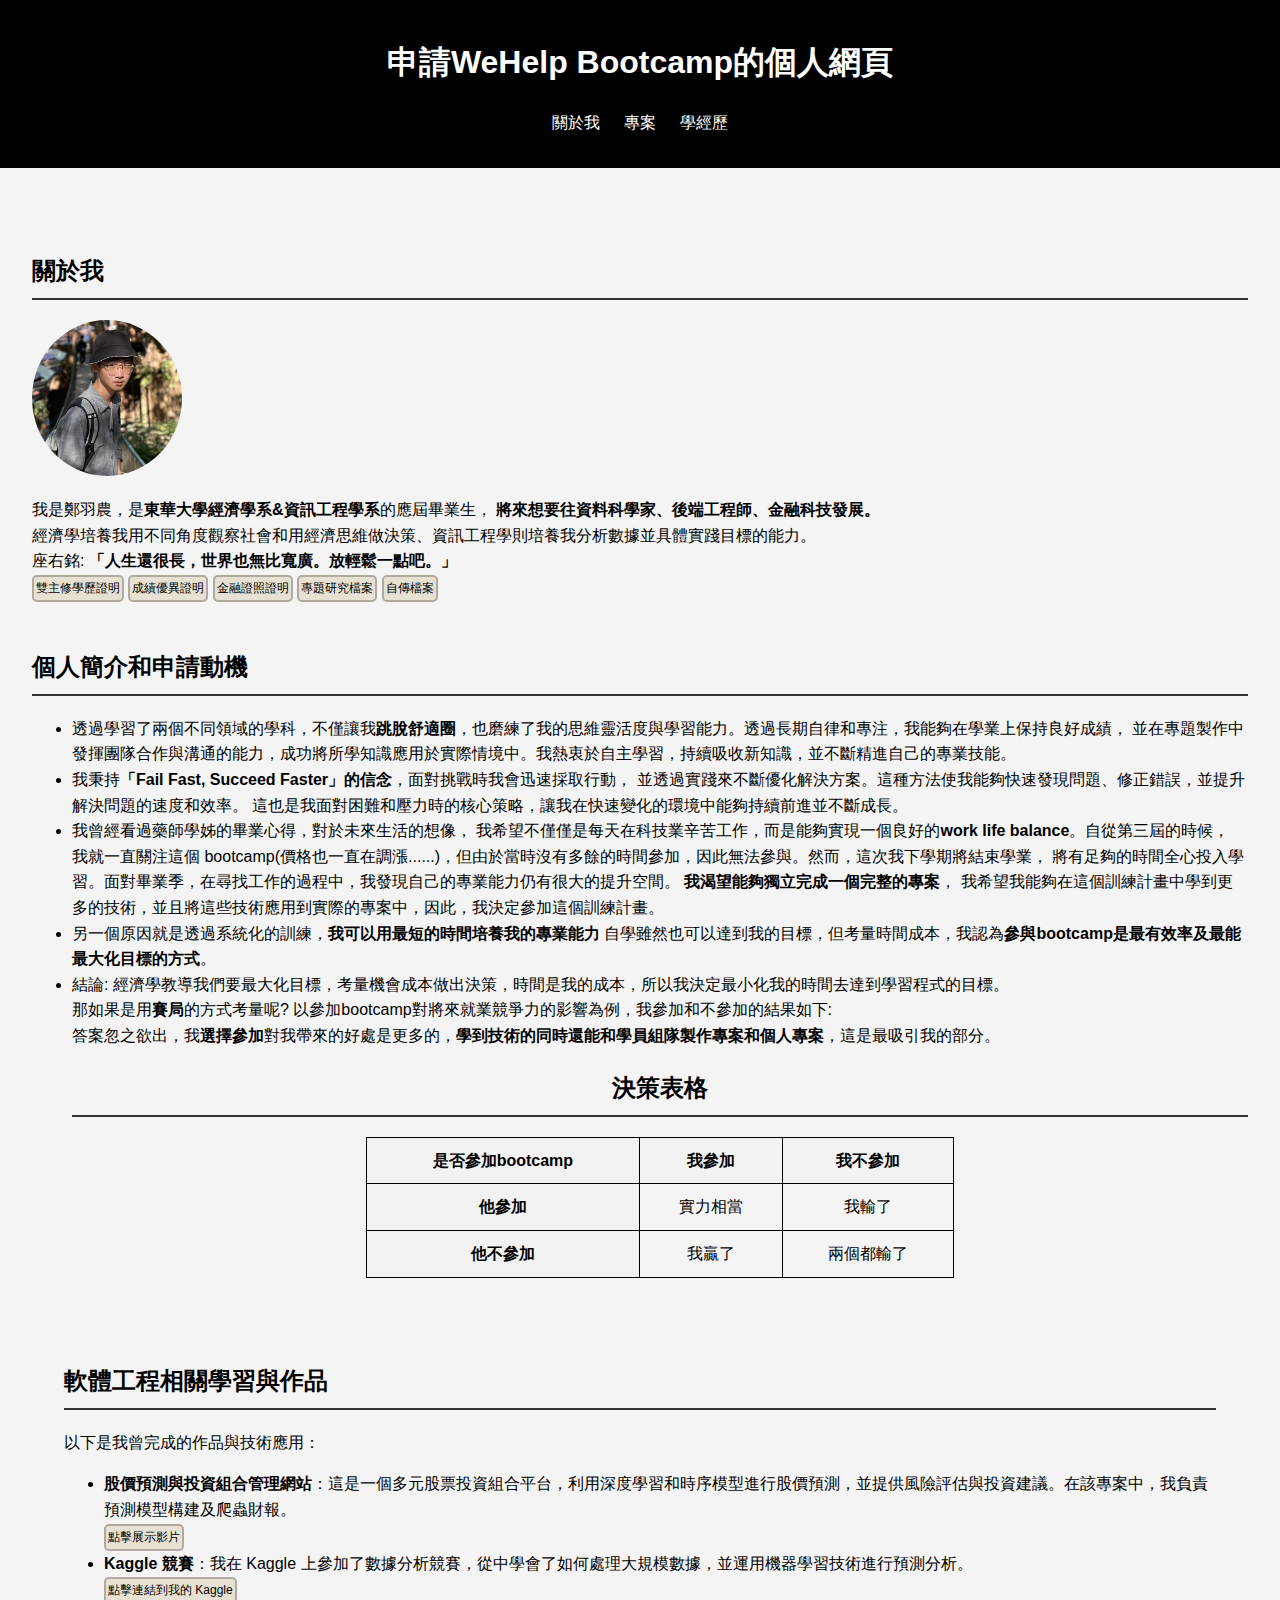
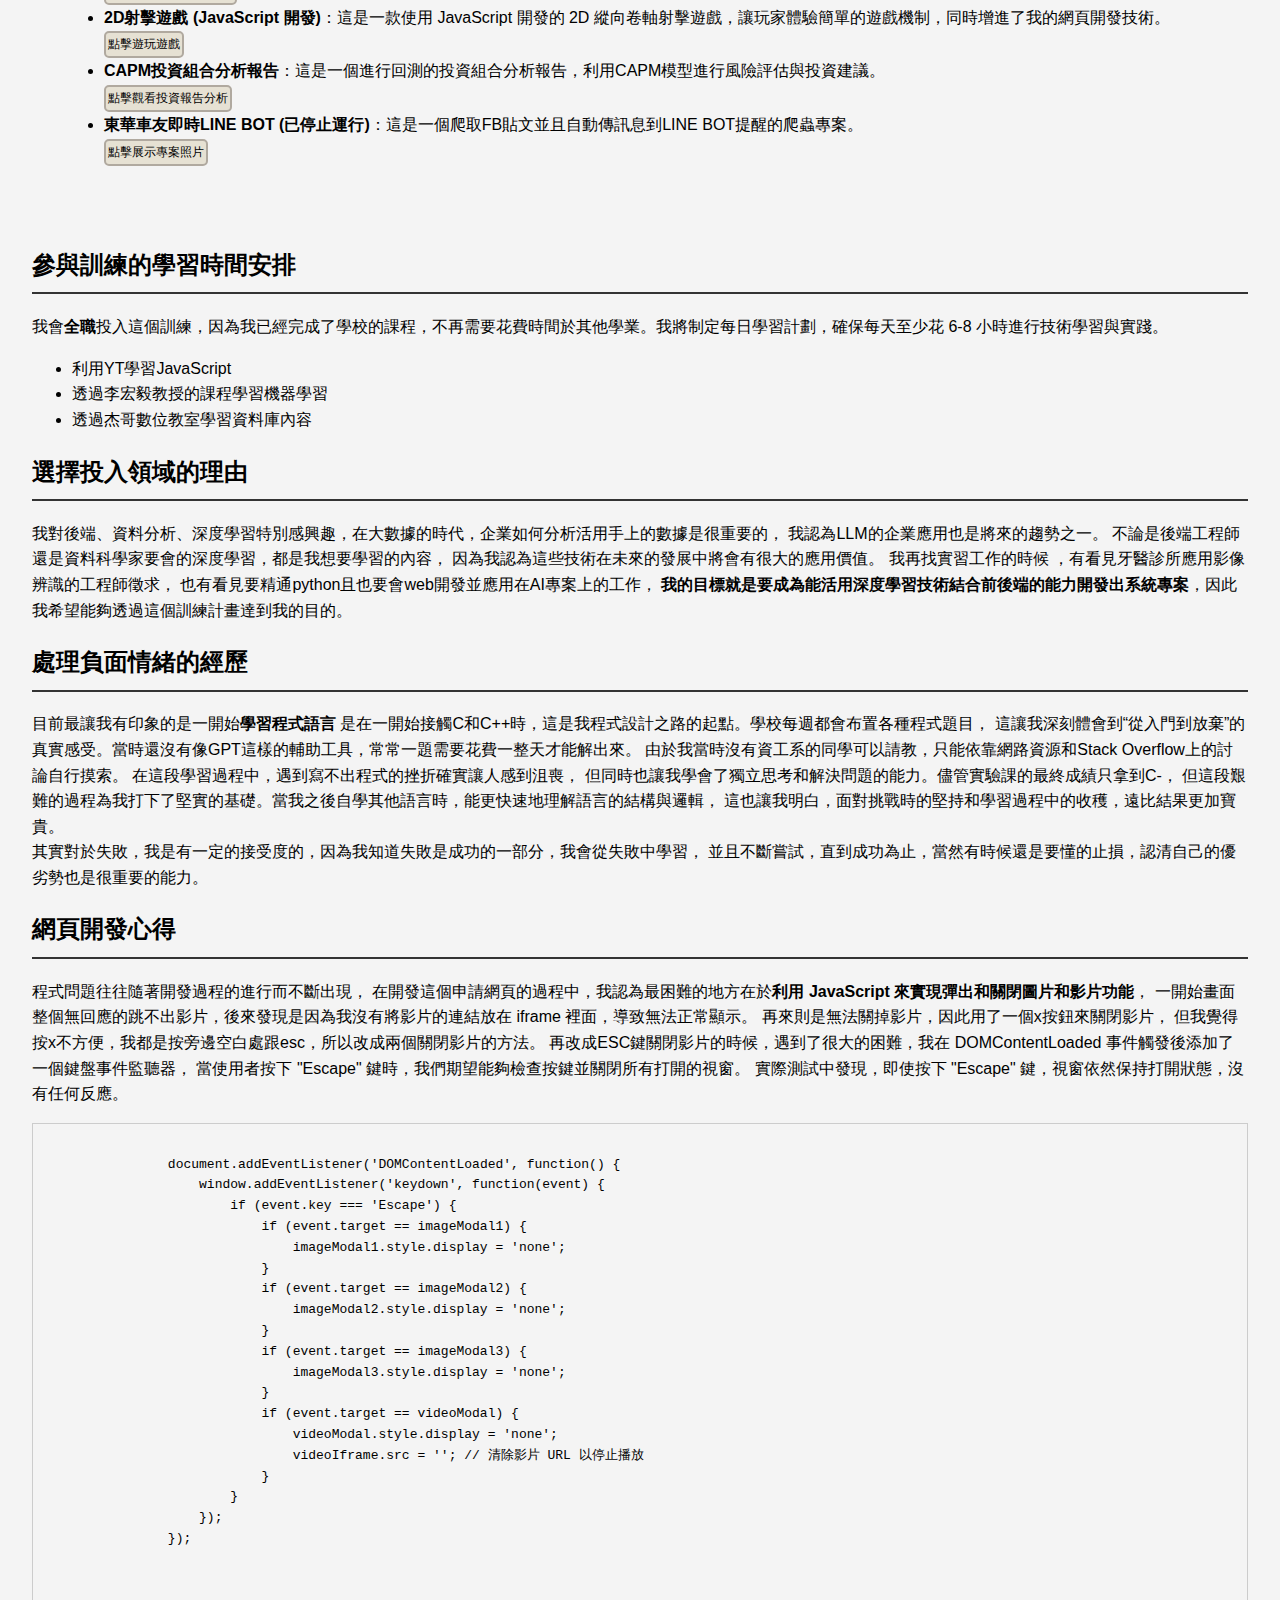
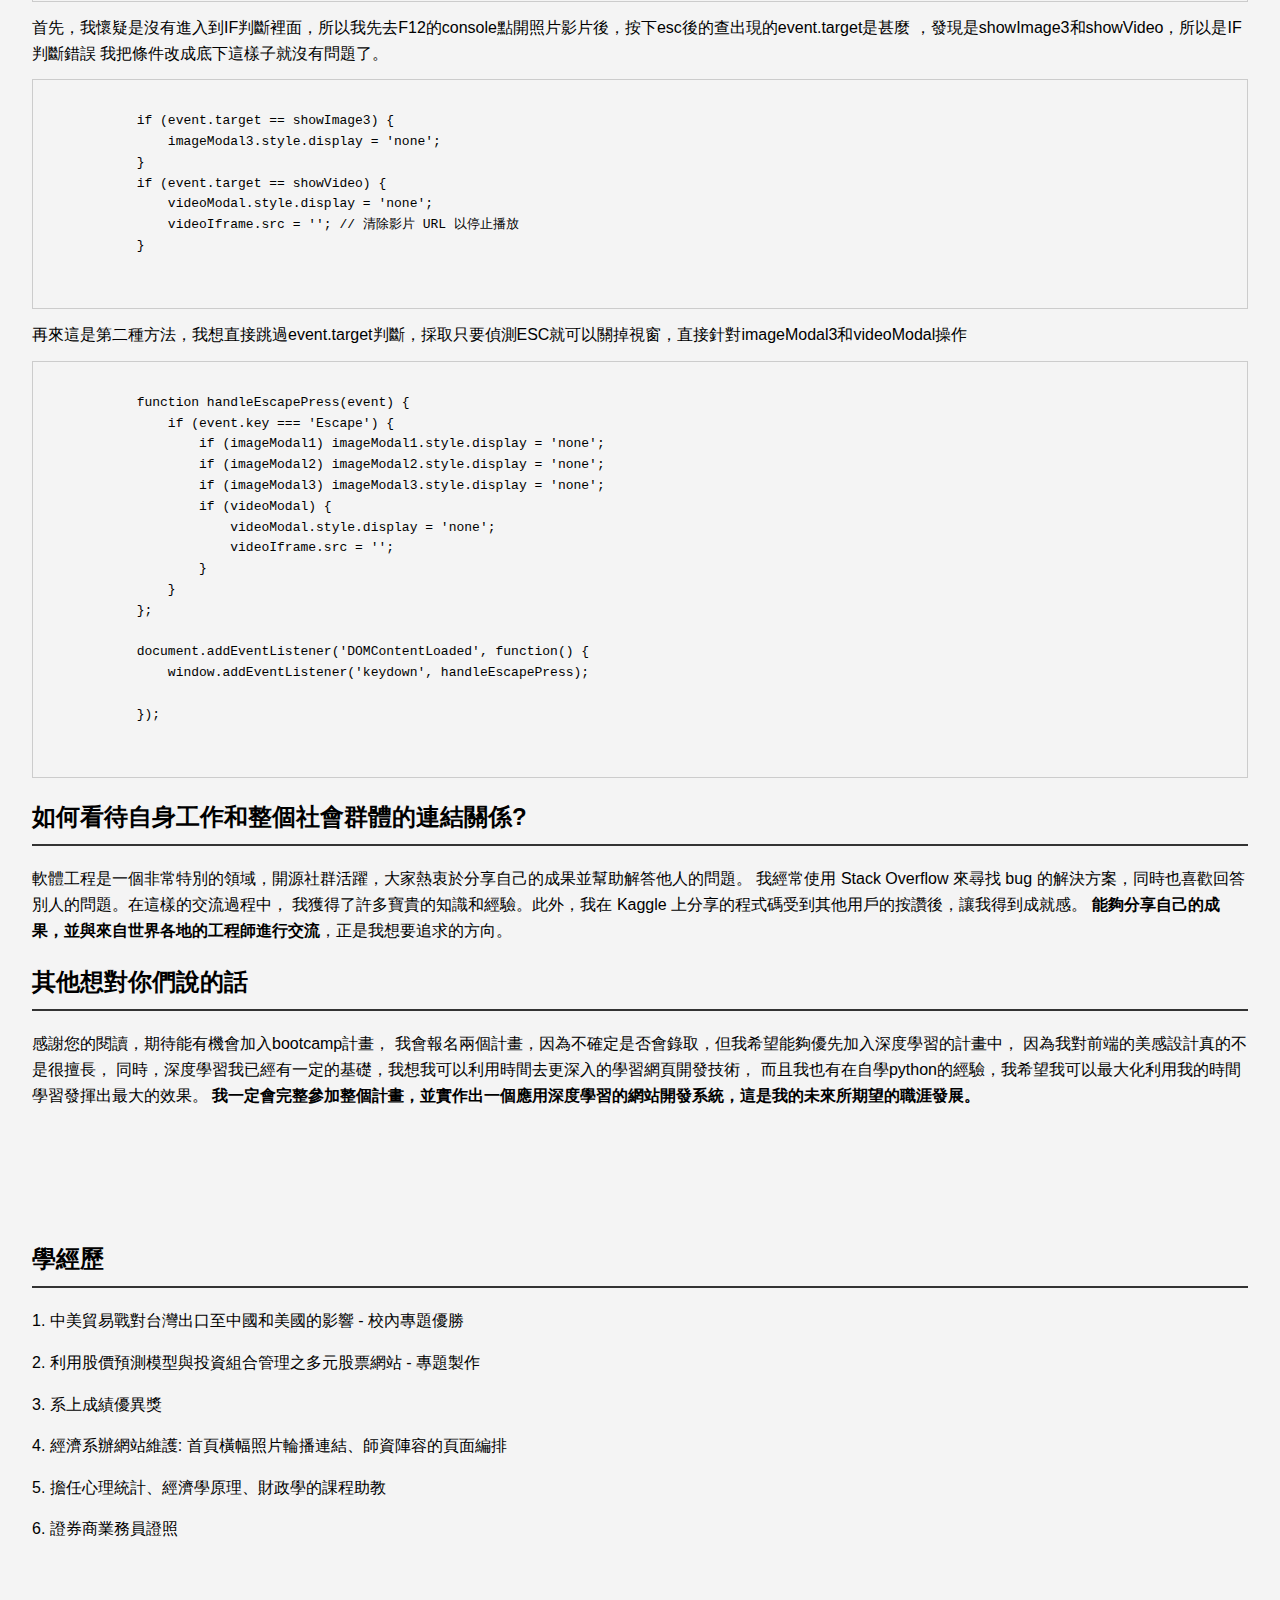
==== commit c4047ffd: "Updated web23" ====
--- a/index.html
+++ b/index.html
@@ -26,7 +26,9 @@
         <nav>
             <ul>
                 <li><a href="#about">關於我</a></li>
+                <li><a href="#project">專案</a></li>
                 <li><a href="#resume">學經歷</a></li>
+
             </ul>
         </nav>
     </header>
@@ -114,7 +116,9 @@
         </li>
 
 
-    </ul>        
+    </ul>
+    <section id="project">
+        
     <h2>軟體工程相關學習與作品</h2>
         <p>以下是我曾完成的作品與技術應用：</p>
         <ul>
@@ -159,6 +163,7 @@
             </li>
 
         </ul>
+        </section>
 
         <h2>參與訓練的學習時間安排</h2>
         <p>我會<strong>全職</strong>投入這個訓練，因為我已經完成了學校的課程，不再需要花費時間於其他學業。我將制定每日學習計劃，確保每天至少花 6-8 小時進行技術學習與實踐。
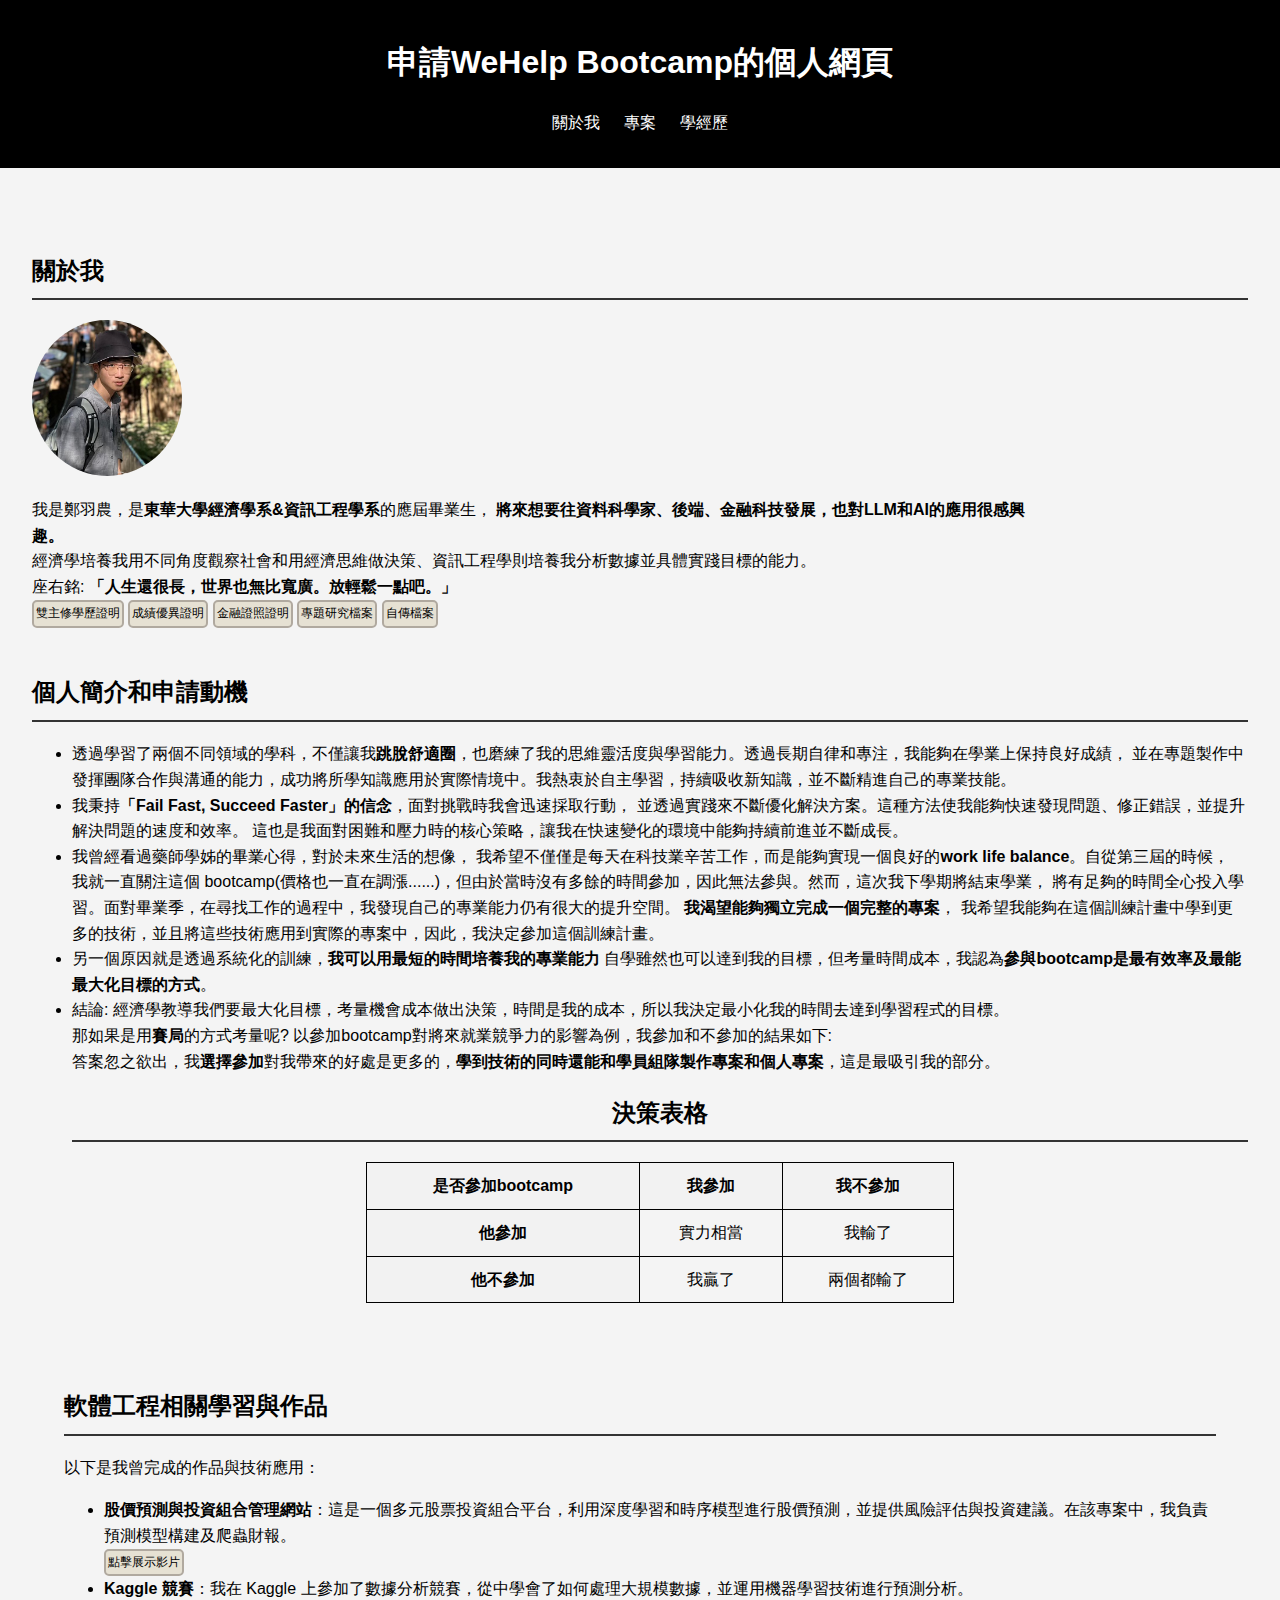
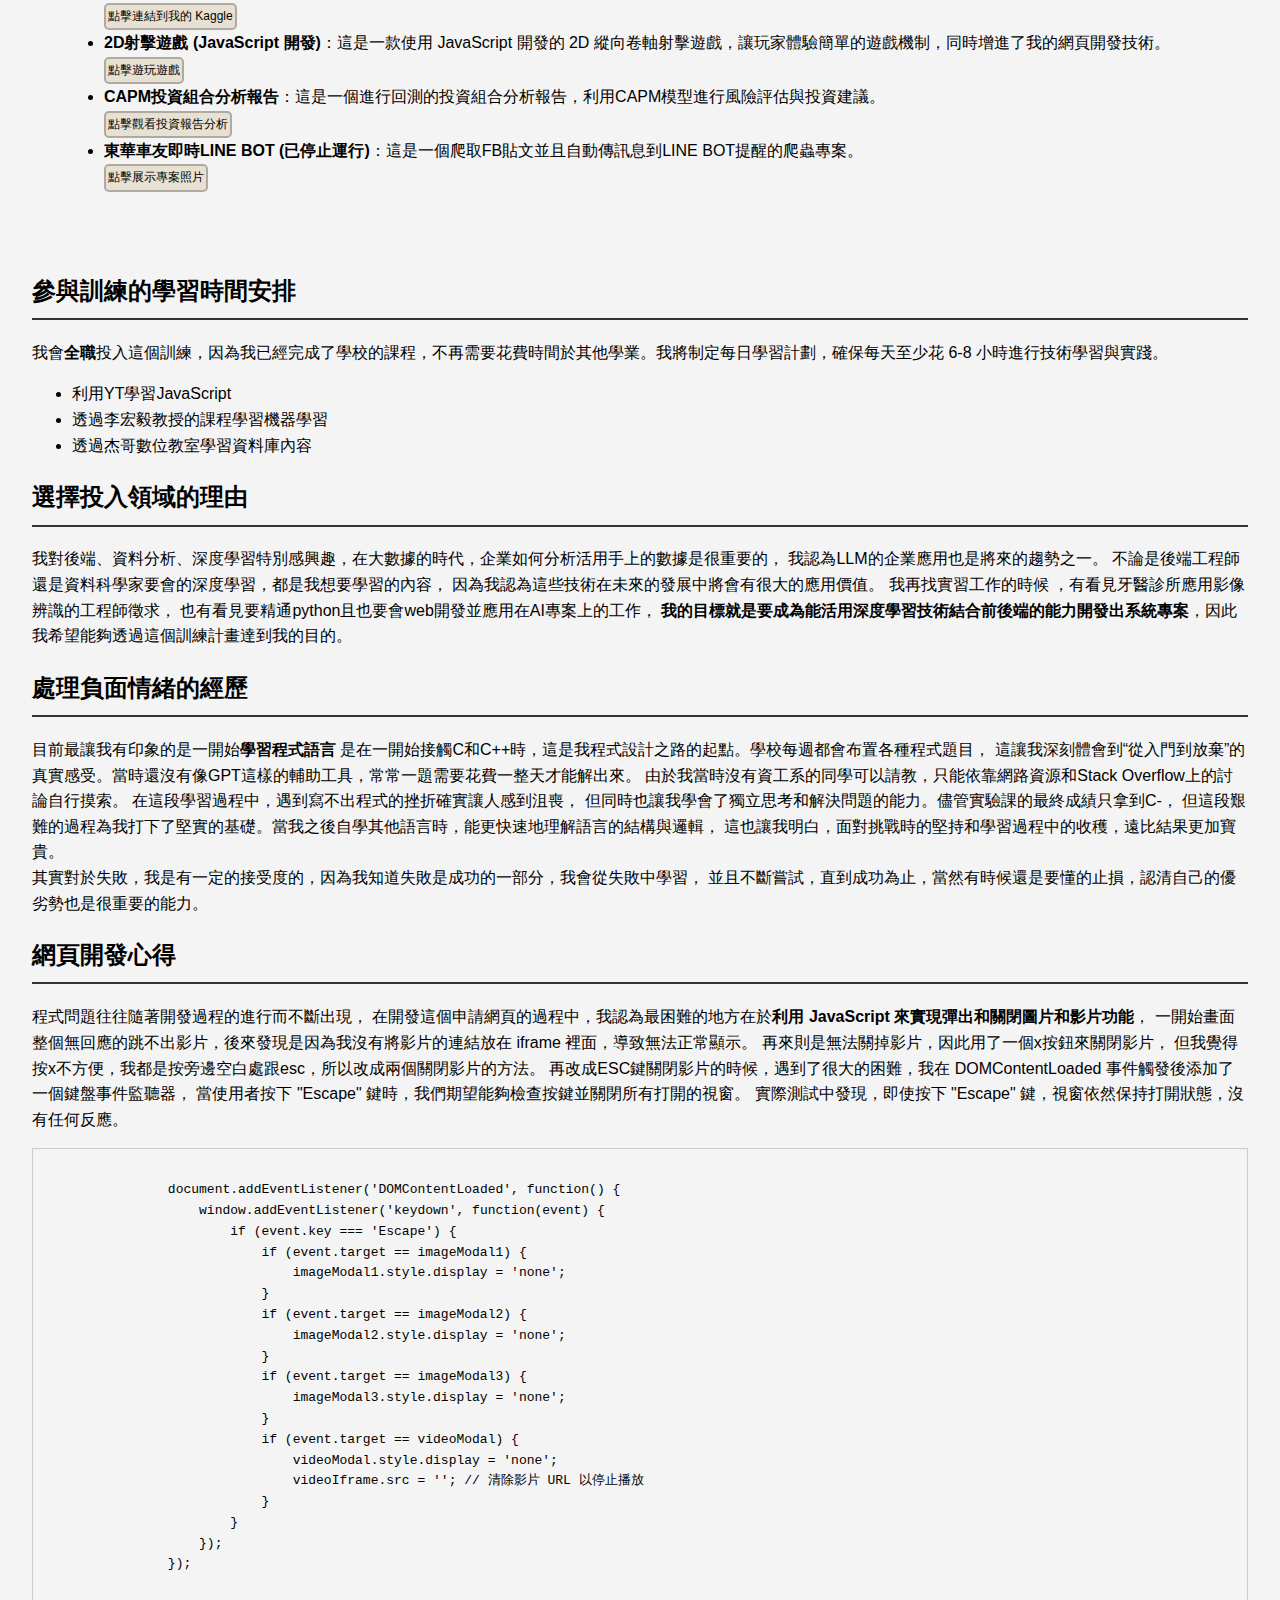
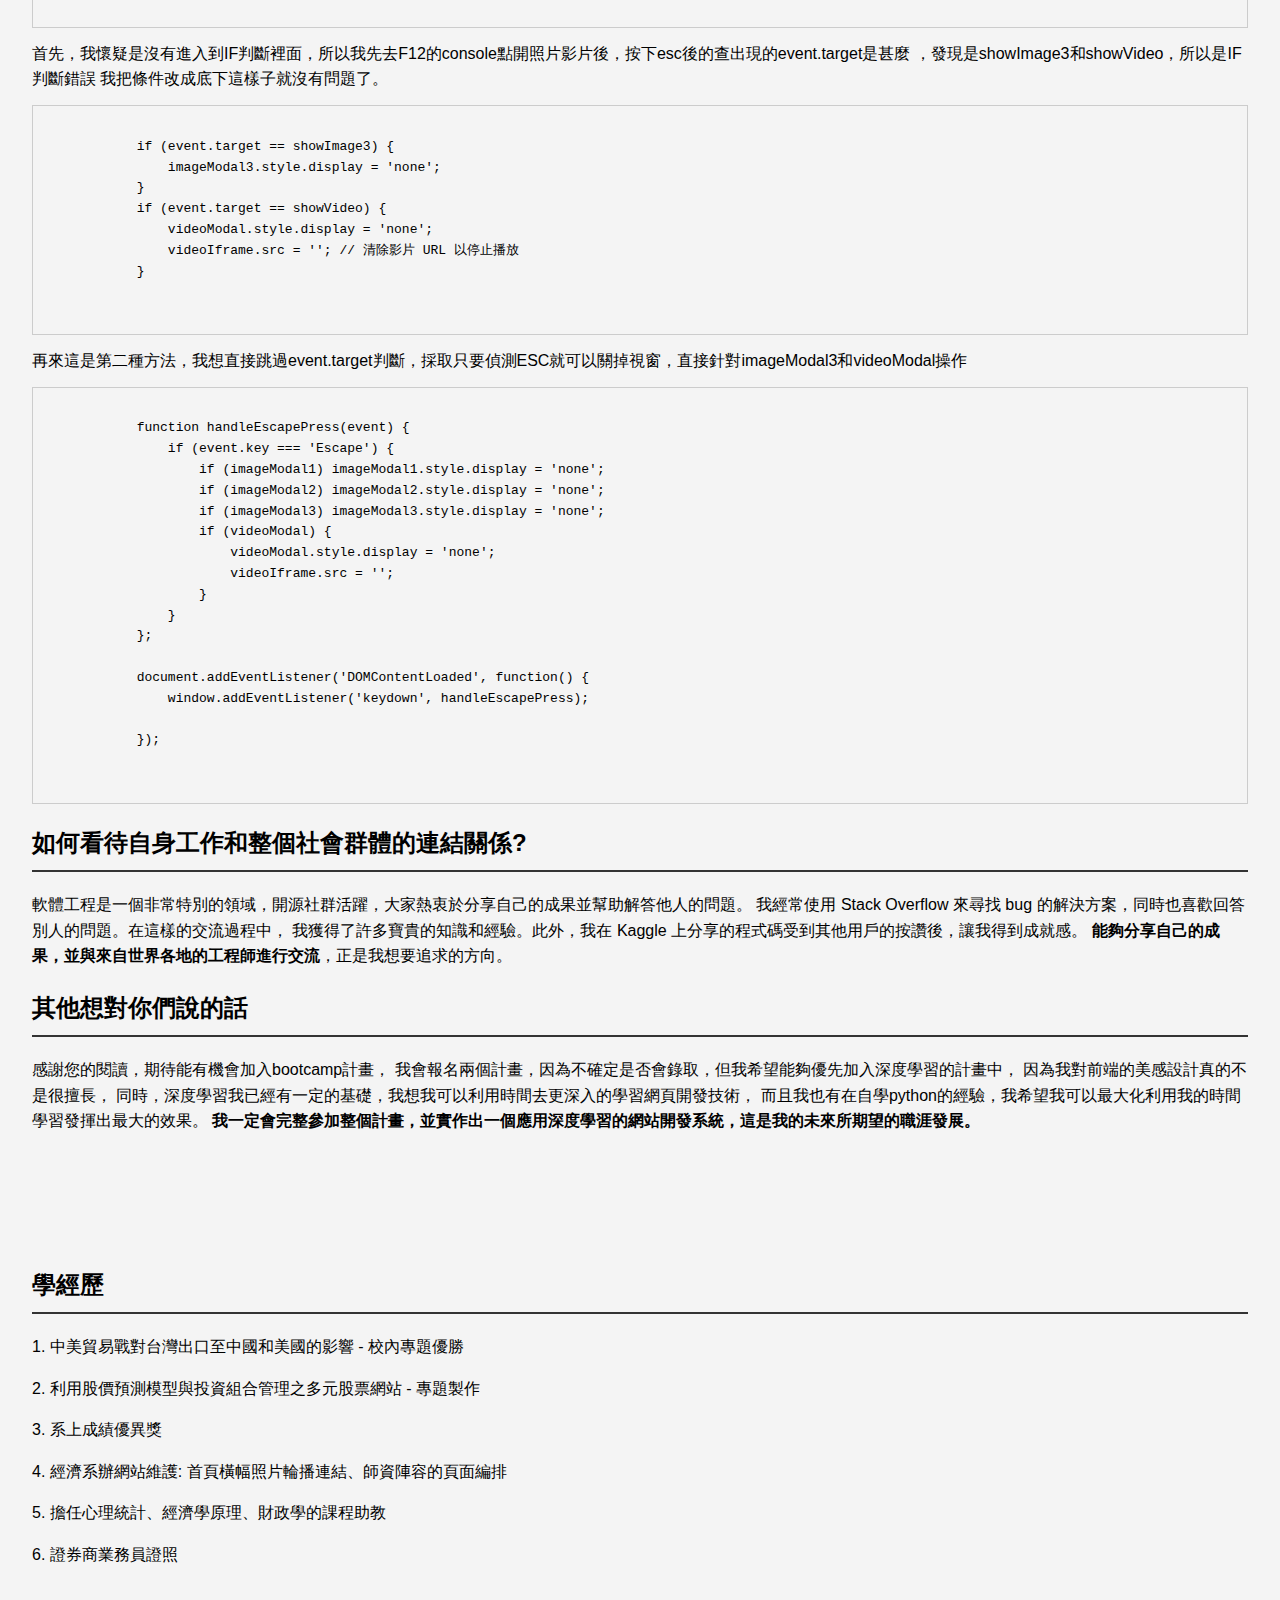
==== commit 5f07d37e: "Updated web24" ====
--- a/index.html
+++ b/index.html
@@ -42,7 +42,7 @@
         </div>
         <div class="profile-info">
             <h1></h1>
-            我是鄭羽農，是<strong>東華大學經濟學系&資訊工程學系</strong>的應屆畢業生， <strong>將來想要往資料科學家、後端工程師、金融科技發展。</strong>
+            我是鄭羽農，是<strong>東華大學經濟學系&資訊工程學系</strong>的應屆畢業生， <strong>將來想要往資料科學家、後端、金融科技發展，也對LLM和AI的應用很感興趣。</strong>
             <br>
             經濟學培養我用不同角度觀察社會和用經濟思維做決策、資訊工程學則培養我分析數據並具體實踐目標的能力。
             <br>
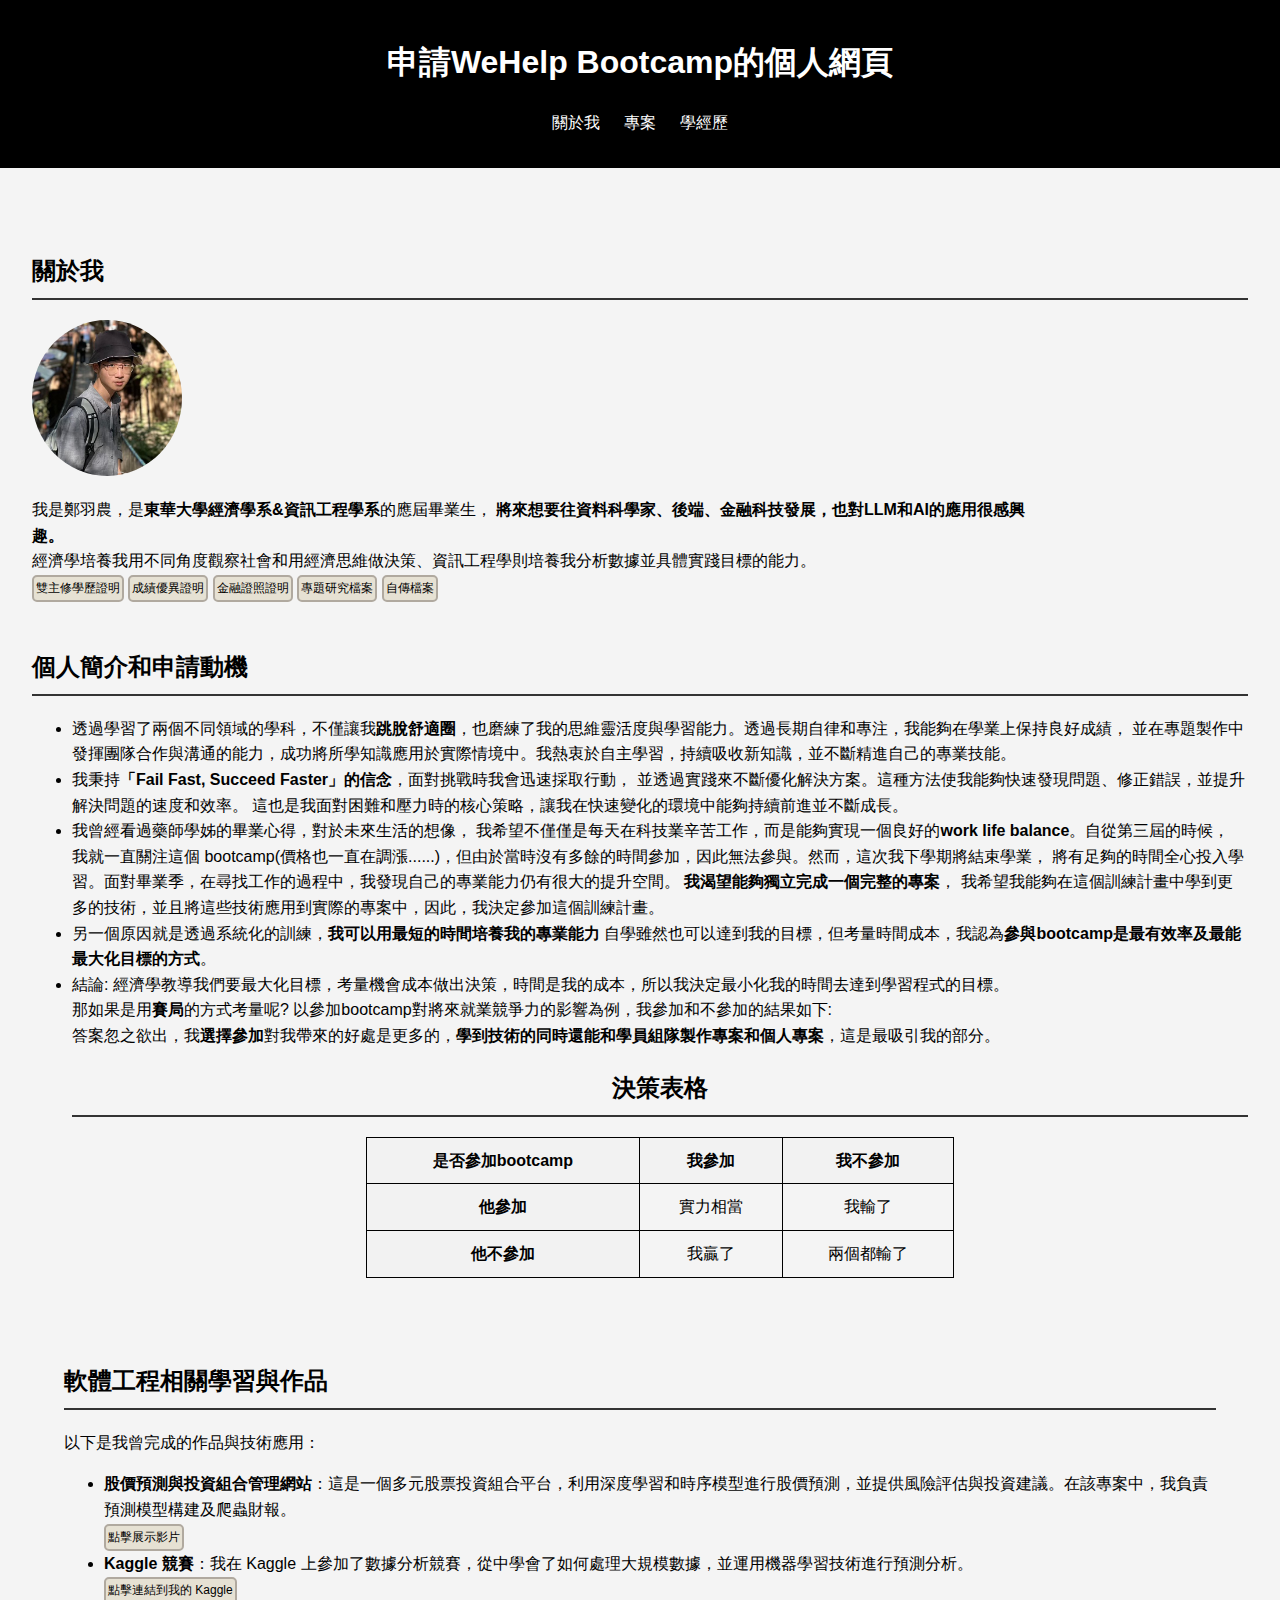
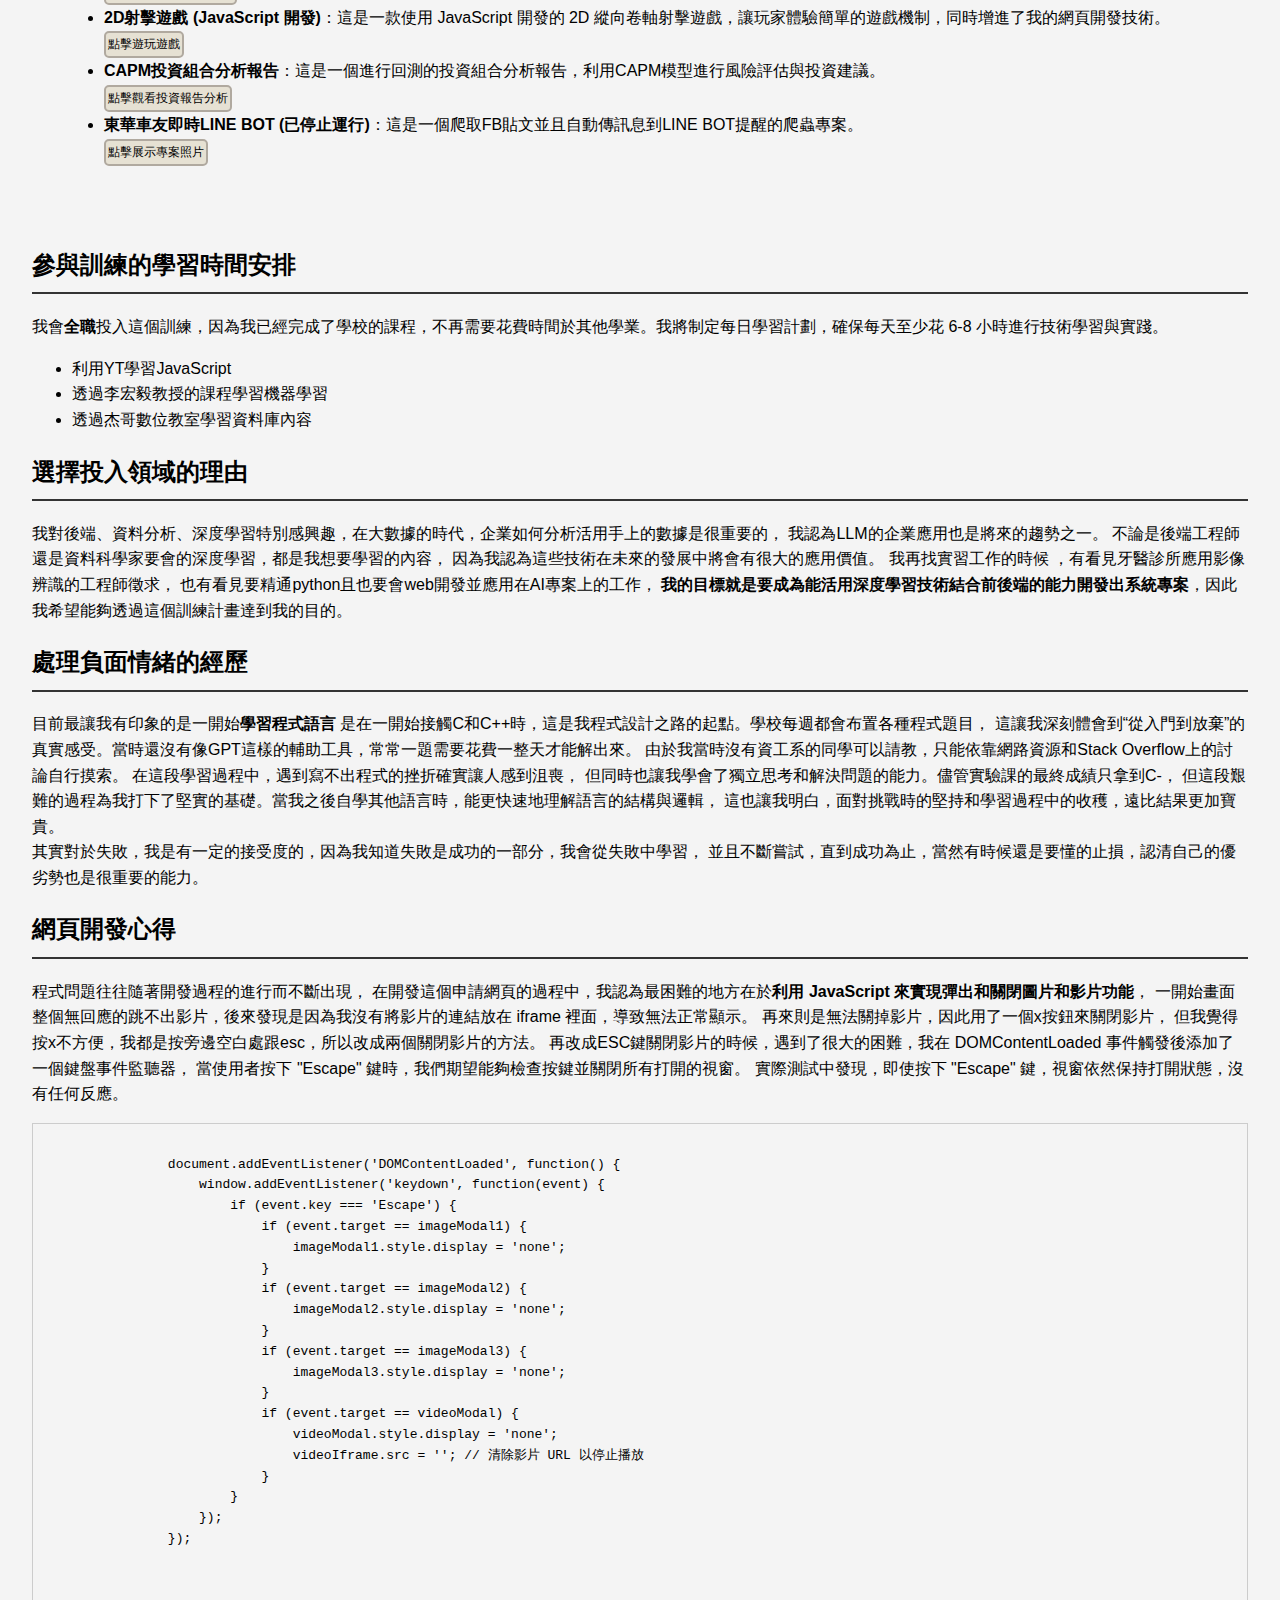
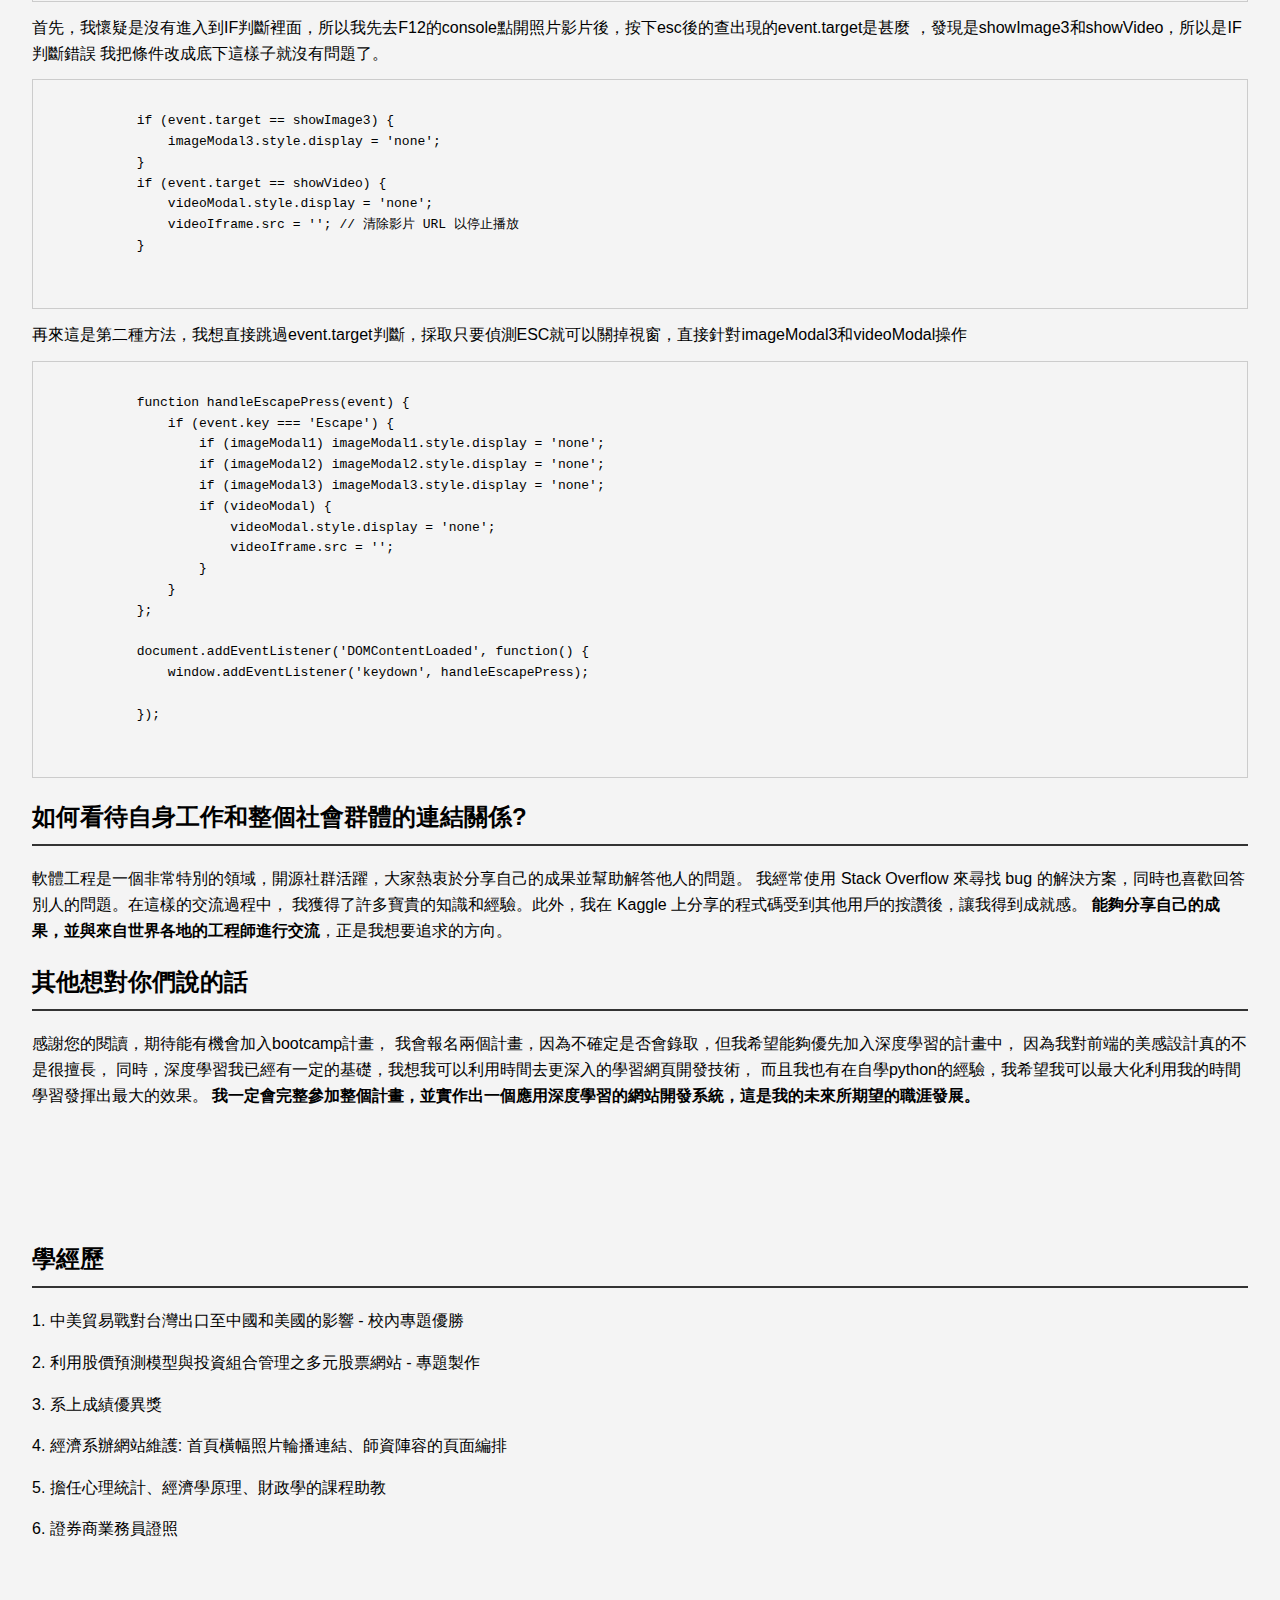
==== commit 4bff4cb7: "Updated web25" ====
--- a/index.html
+++ b/index.html
@@ -46,8 +46,8 @@
             <br>
             經濟學培養我用不同角度觀察社會和用經濟思維做決策、資訊工程學則培養我分析數據並具體實踐目標的能力。
             <br>
-            座右銘: <strong>「人生還很長，世界也無比寬廣。放輕鬆一點吧。」</strong>
-            <br>
+            <!-- 座右銘: <strong>「人生還很長，世界也無比寬廣。放輕鬆一點吧。」</strong>
+            <br> -->
             <!-- <p>郵件: <a href="mailto:kennyzaq12wsx@gmail.com" class="no-underline">kennyzaq12wsx@gmail.com</a></p>
             <p>電話: 0971265565</p> -->
             <a href="學歷證明.pdf" target="_blank" class="info-box">雙主修學歷證明</a>
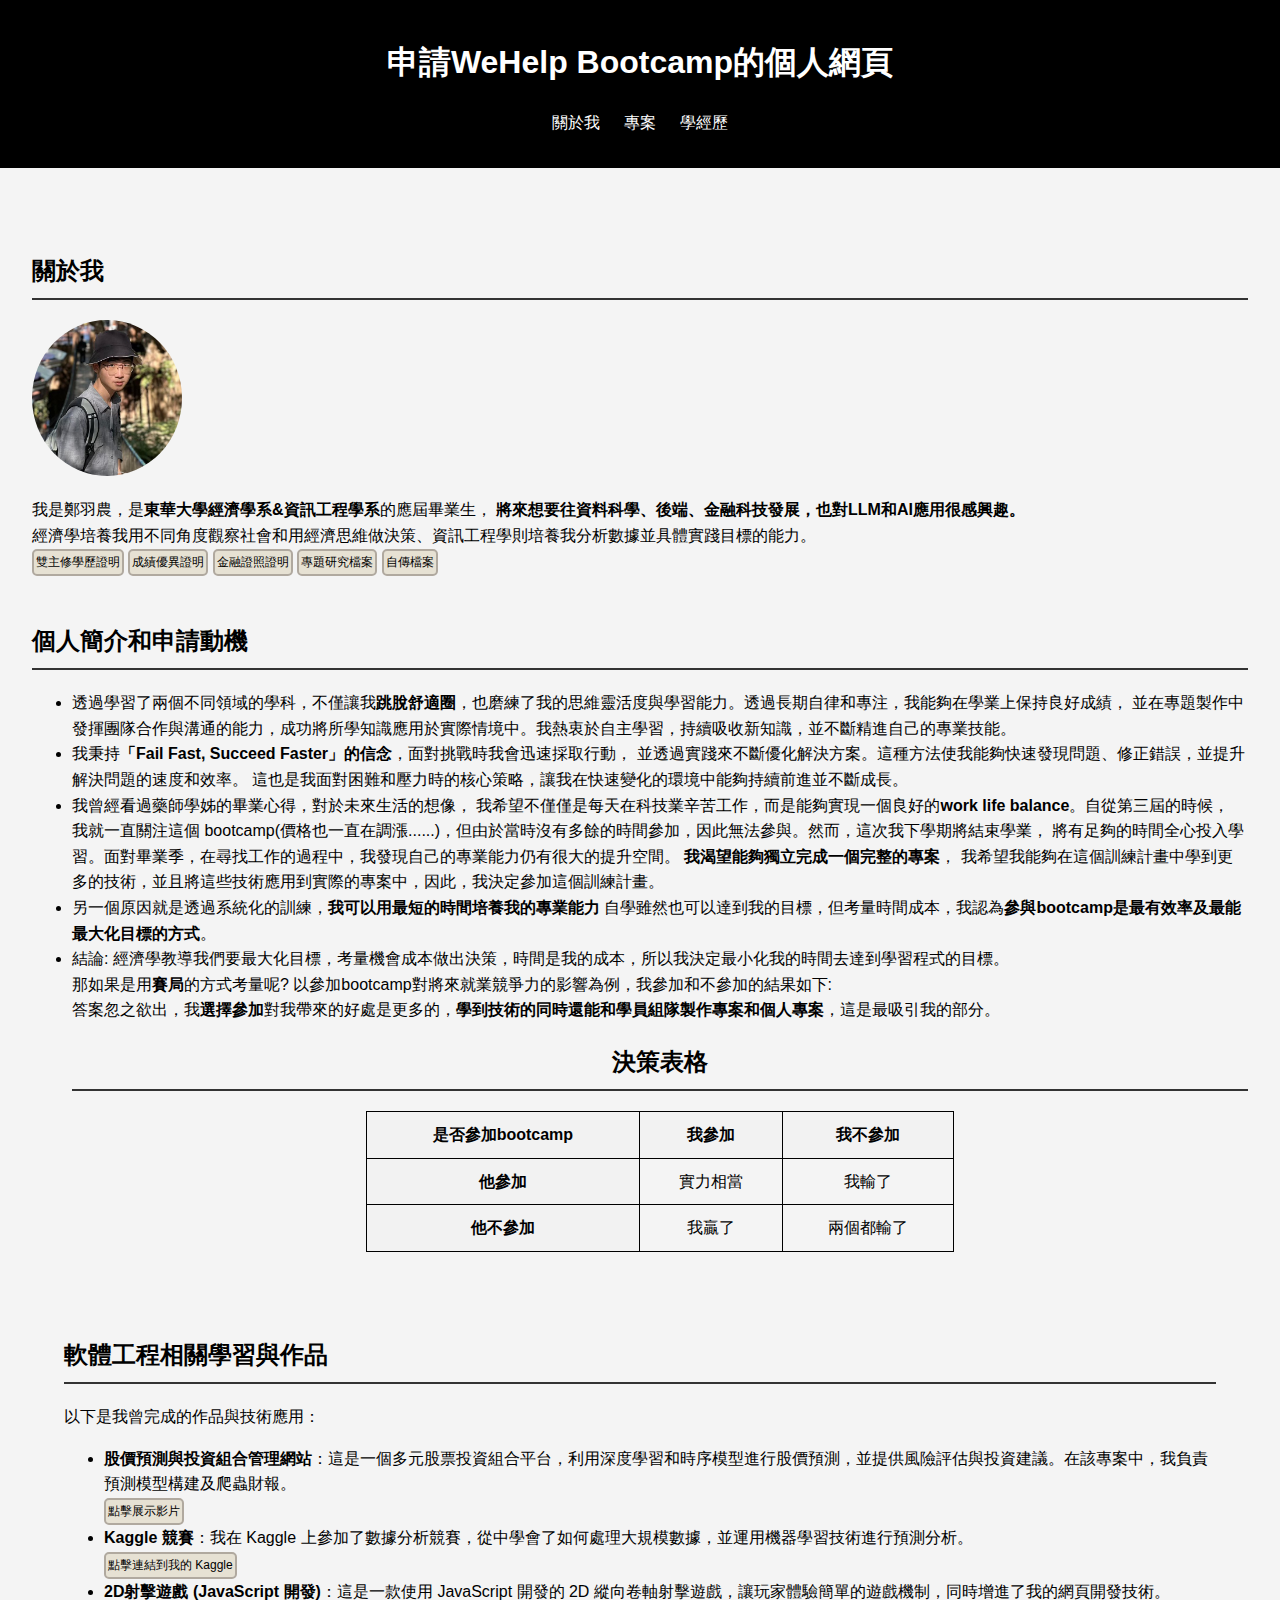
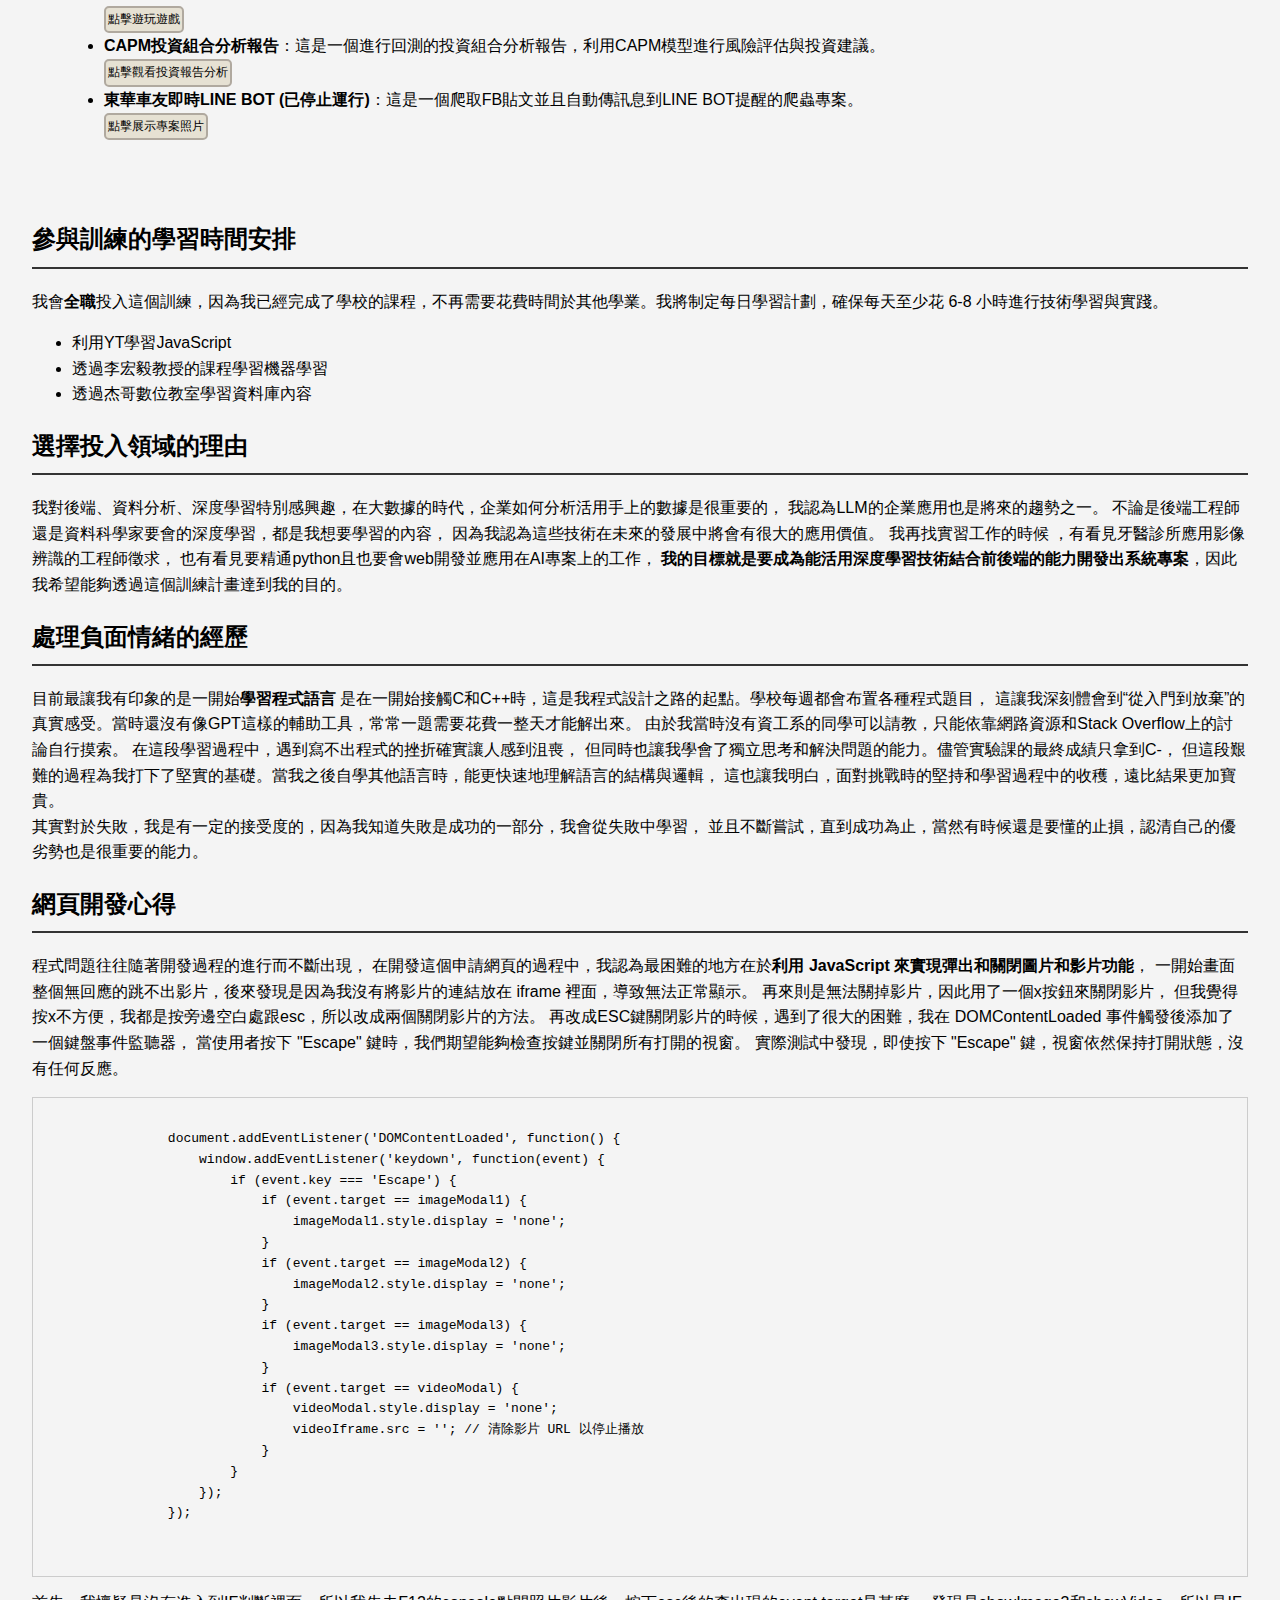
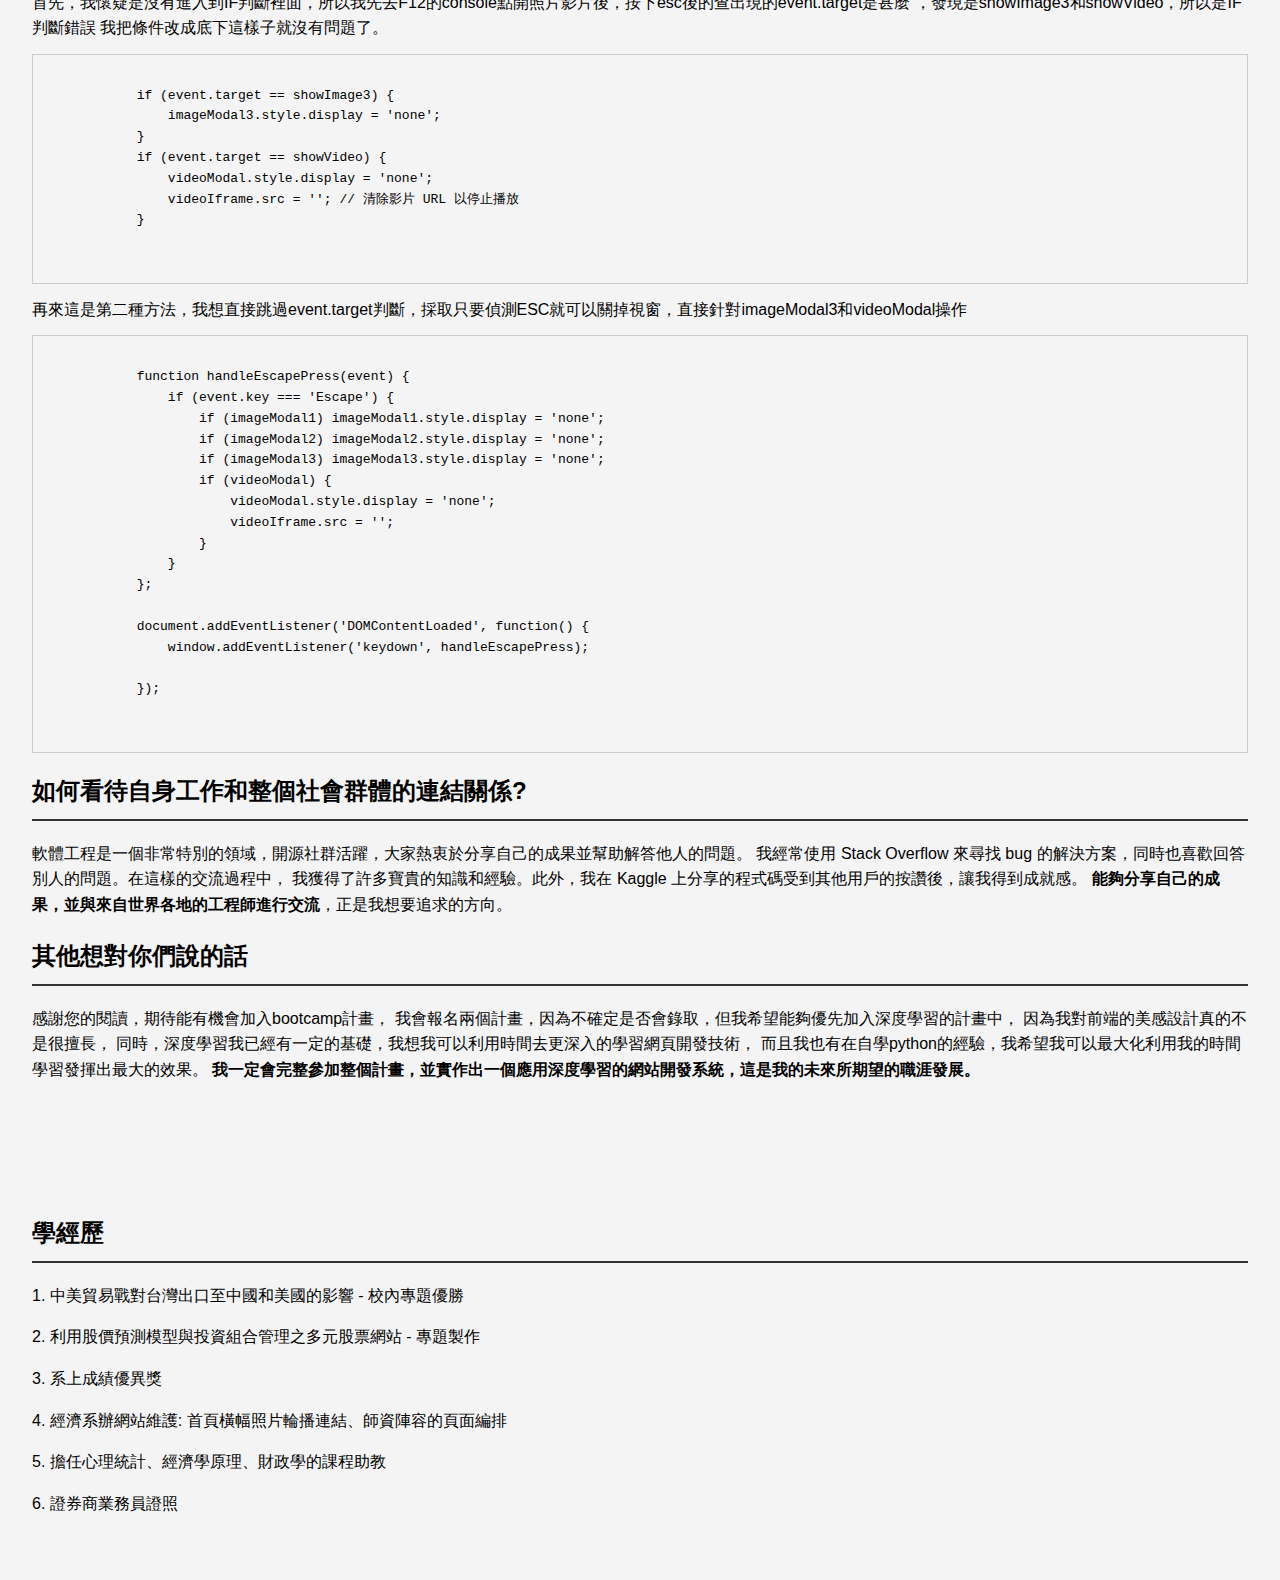
==== commit 1ffdea07: "Updated web26" ====
--- a/index.html
+++ b/index.html
@@ -42,7 +42,7 @@
         </div>
         <div class="profile-info">
             <h1></h1>
-            我是鄭羽農，是<strong>東華大學經濟學系&資訊工程學系</strong>的應屆畢業生， <strong>將來想要往資料科學家、後端、金融科技發展，也對LLM和AI的應用很感興趣。</strong>
+            我是鄭羽農，是<strong>東華大學經濟學系&資訊工程學系</strong>的應屆畢業生， <strong>將來想要往資料科學、後端、金融科技發展，也對LLM和AI應用很感興趣。</strong>
             <br>
             經濟學培養我用不同角度觀察社會和用經濟思維做決策、資訊工程學則培養我分析數據並具體實踐目標的能力。
             <br>
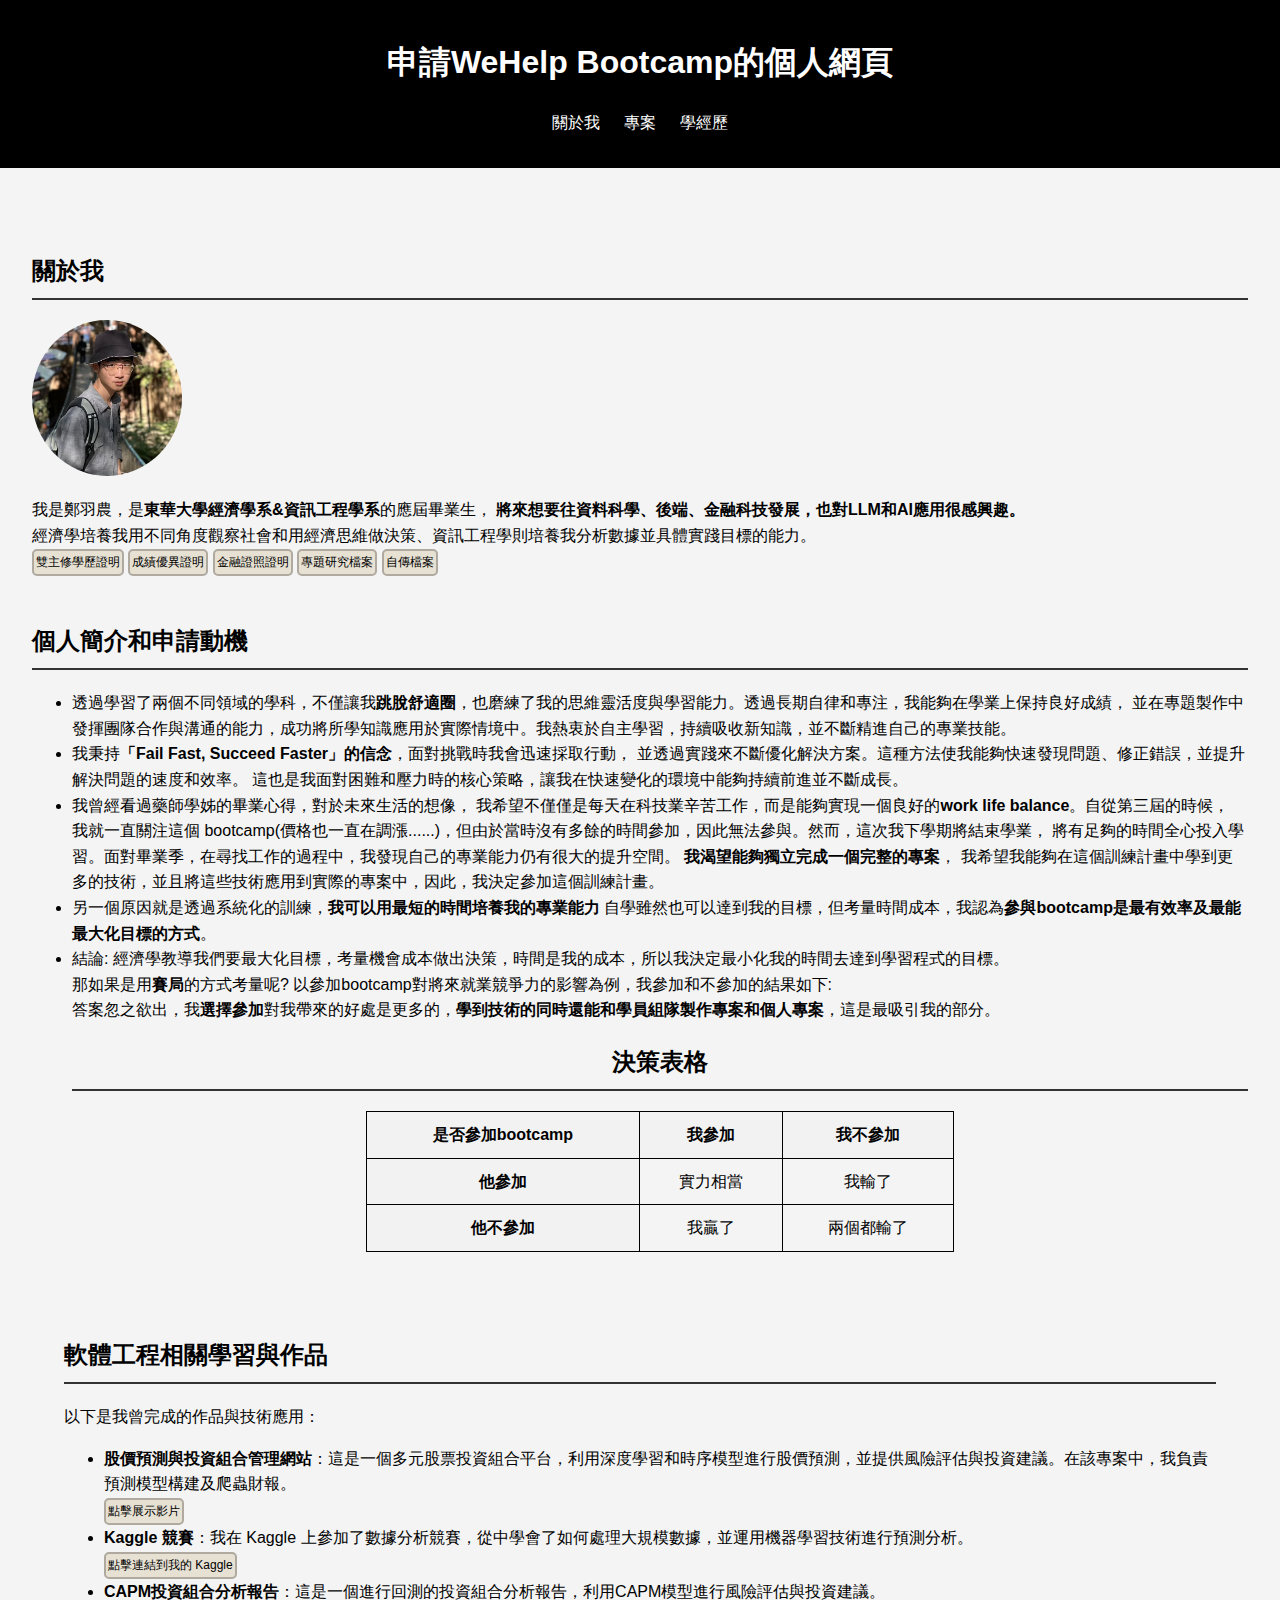
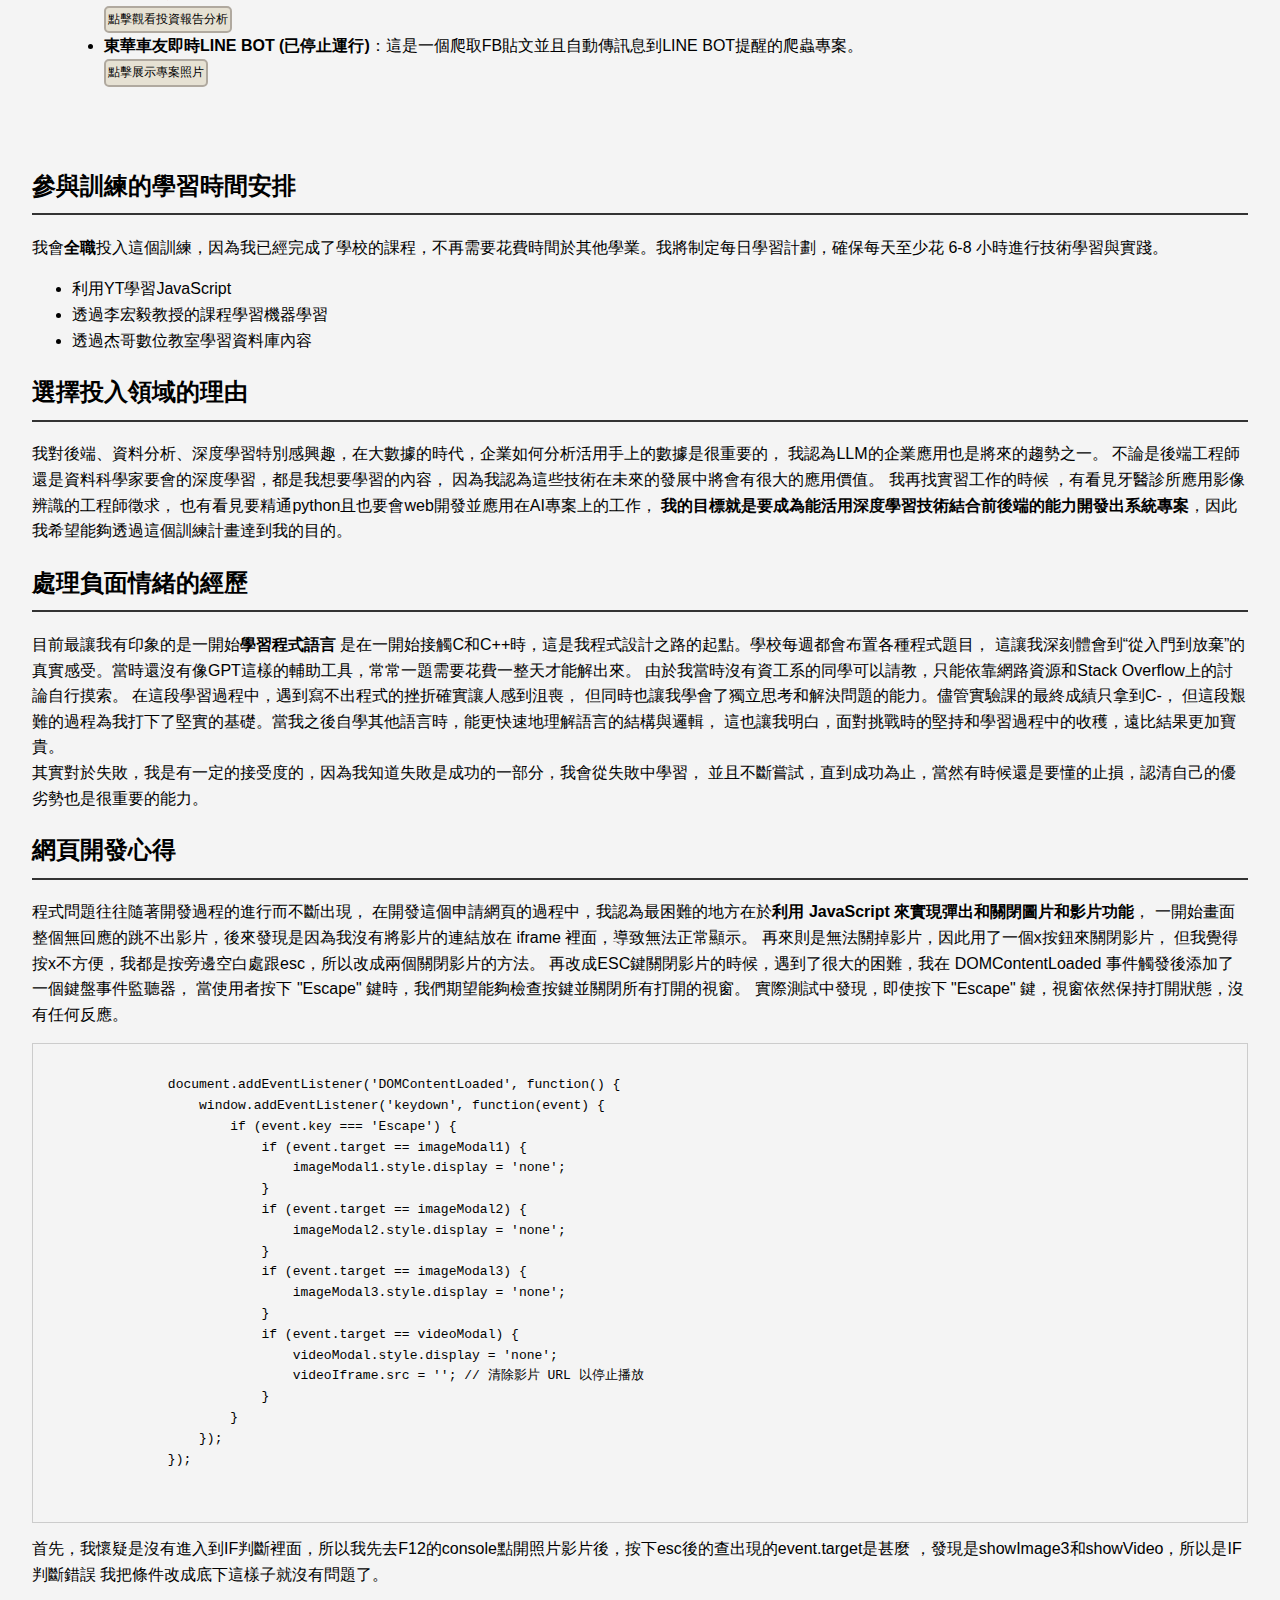
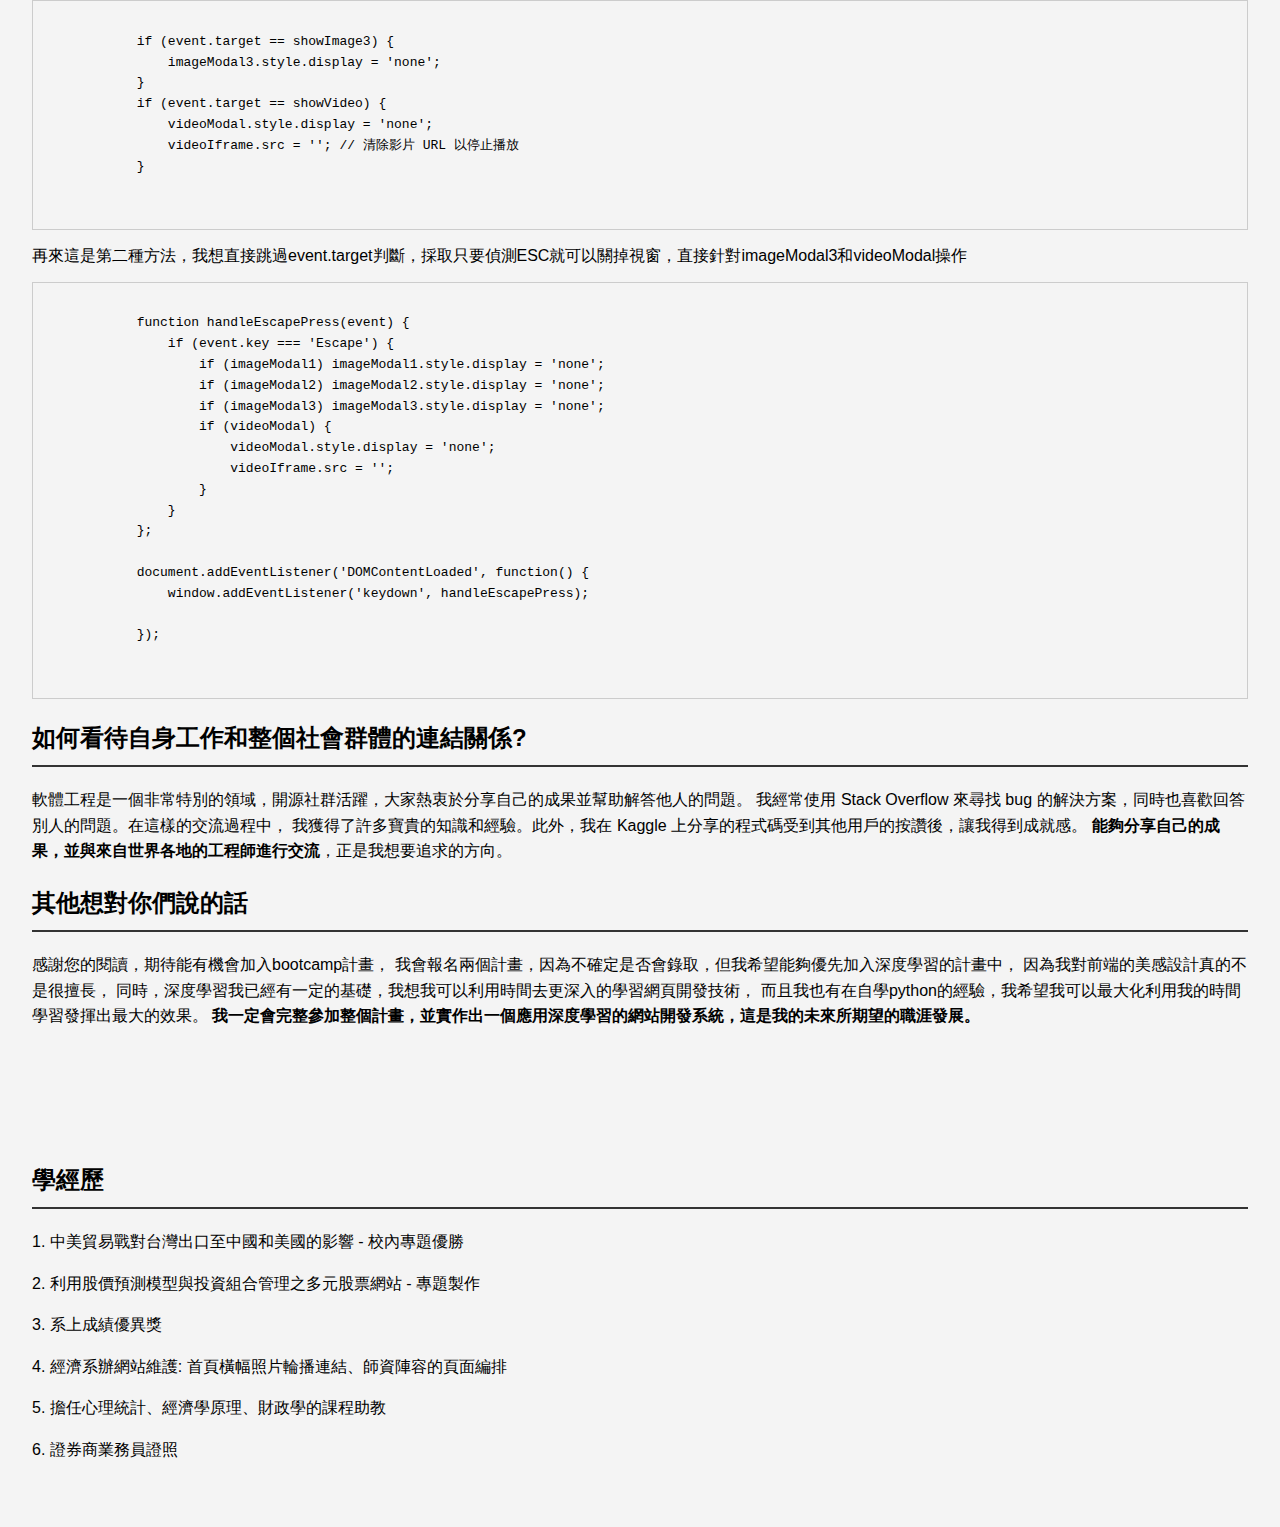
==== commit 2240257f: "Updated web26" ====
--- a/index.html
+++ b/index.html
@@ -46,10 +46,7 @@
             <br>
             經濟學培養我用不同角度觀察社會和用經濟思維做決策、資訊工程學則培養我分析數據並具體實踐目標的能力。
             <br>
-            <!-- 座右銘: <strong>「人生還很長，世界也無比寬廣。放輕鬆一點吧。」</strong>
-            <br> -->
-            <!-- <p>郵件: <a href="mailto:kennyzaq12wsx@gmail.com" class="no-underline">kennyzaq12wsx@gmail.com</a></p>
-            <p>電話: 0971265565</p> -->
+
             <a href="學歷證明.pdf" target="_blank" class="info-box">雙主修學歷證明</a>
             <a href="成績排名證明.pdf" target="_blank" class="info-box">成績優異證明</a>
             
@@ -137,13 +134,6 @@
                 <strong>Kaggle 競賽</strong>：我在 Kaggle 上參加了數據分析競賽，從中學會了如何處理大規模數據，並運用機器學習技術進行預測分析。
                 <br>
                 <a href="https://www.kaggle.com/code/cyn1018/rf-xgb-knn-svm-with-wrapper-and-smote-enn-91"  class="info-box" class="button-link" target="_blank">點擊連結到我的 Kaggle</a>
-            </li>
-            <li>
-                <strong>2D射擊遊戲 (JavaScript 開發)</strong>：這是一款使用 JavaScript 開發的 2D 縱向卷軸射擊遊戲，讓玩家體驗簡單的遊戲機制，同時增進了我的網頁開發技術。
-                <br>
-                <a href="shoot.html" target="_blank"  class="info-box" class="button-link">點擊遊玩遊戲</a>
-            </li>
-            
             <li>
                 <strong>CAPM投資組合分析報告</strong>：這是一個進行回測的投資組合分析報告，利用CAPM模型進行風險評估與投資建議。
                 <br>
